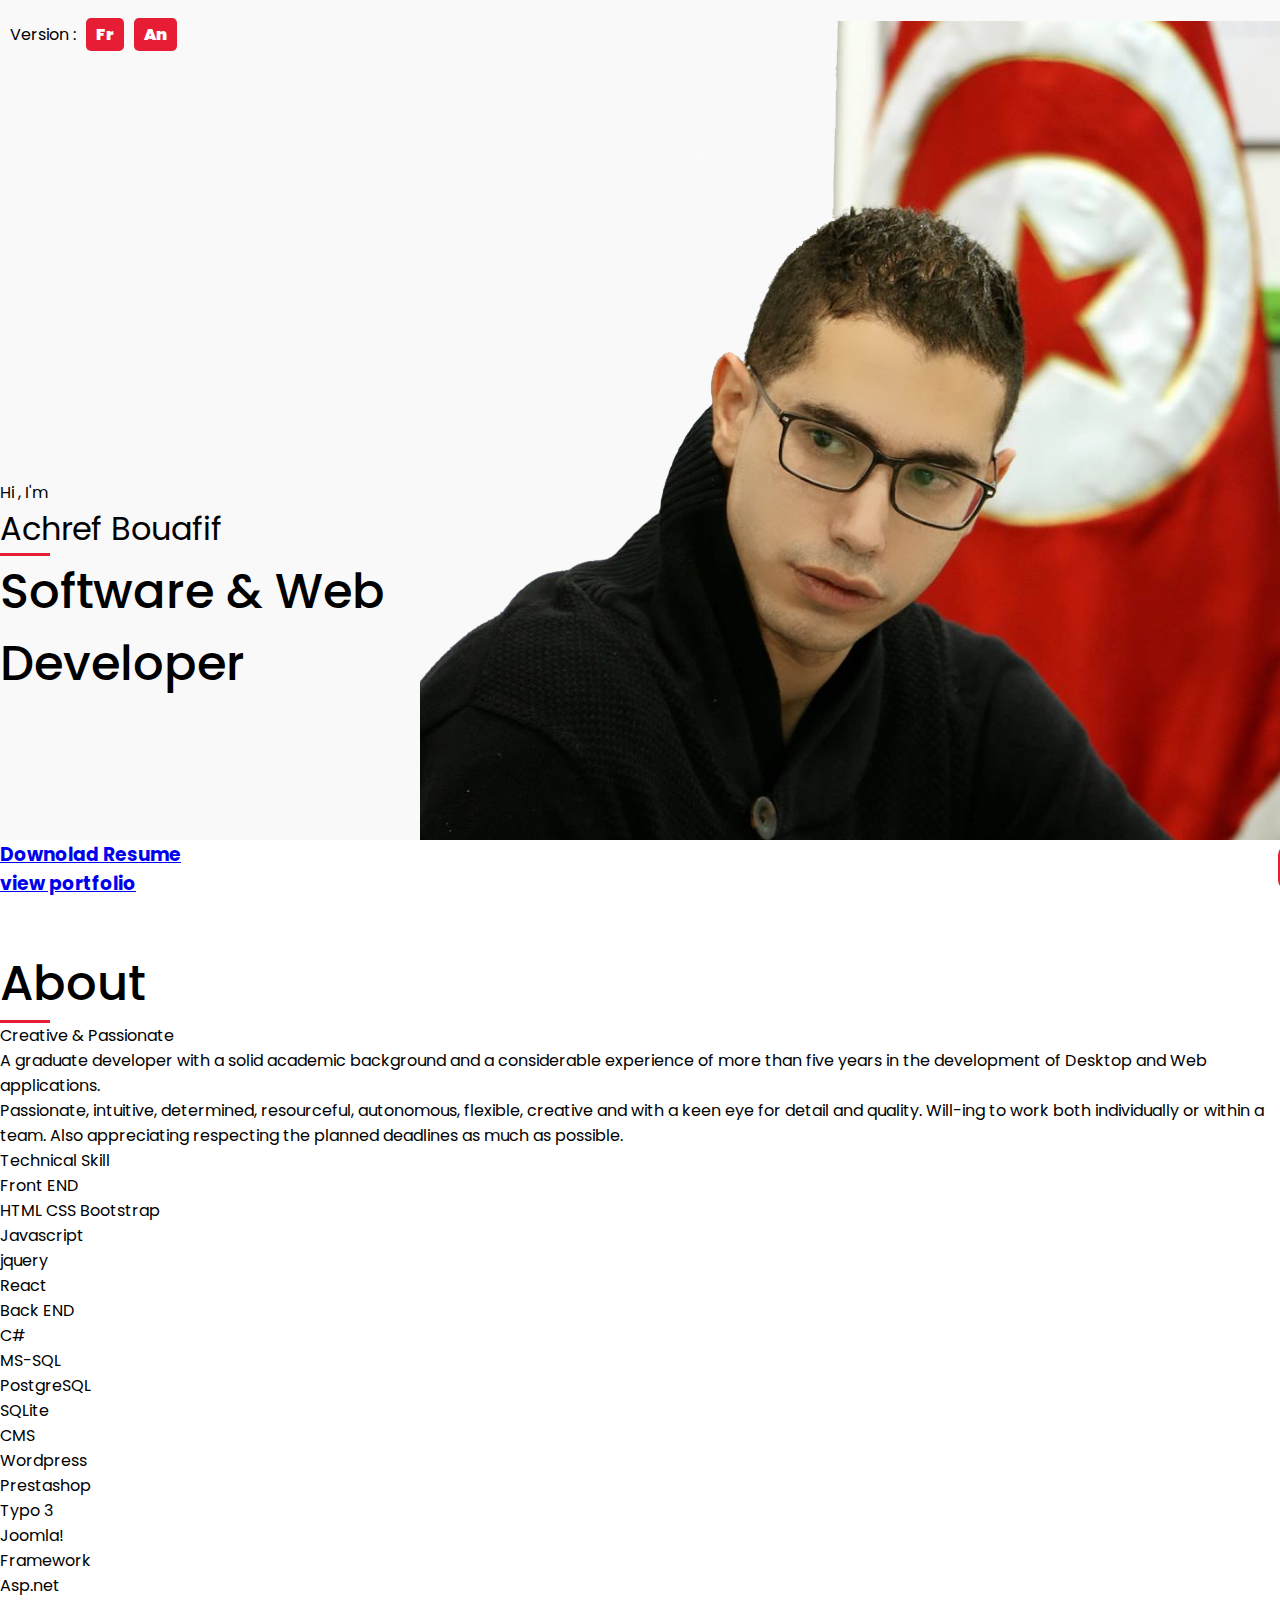
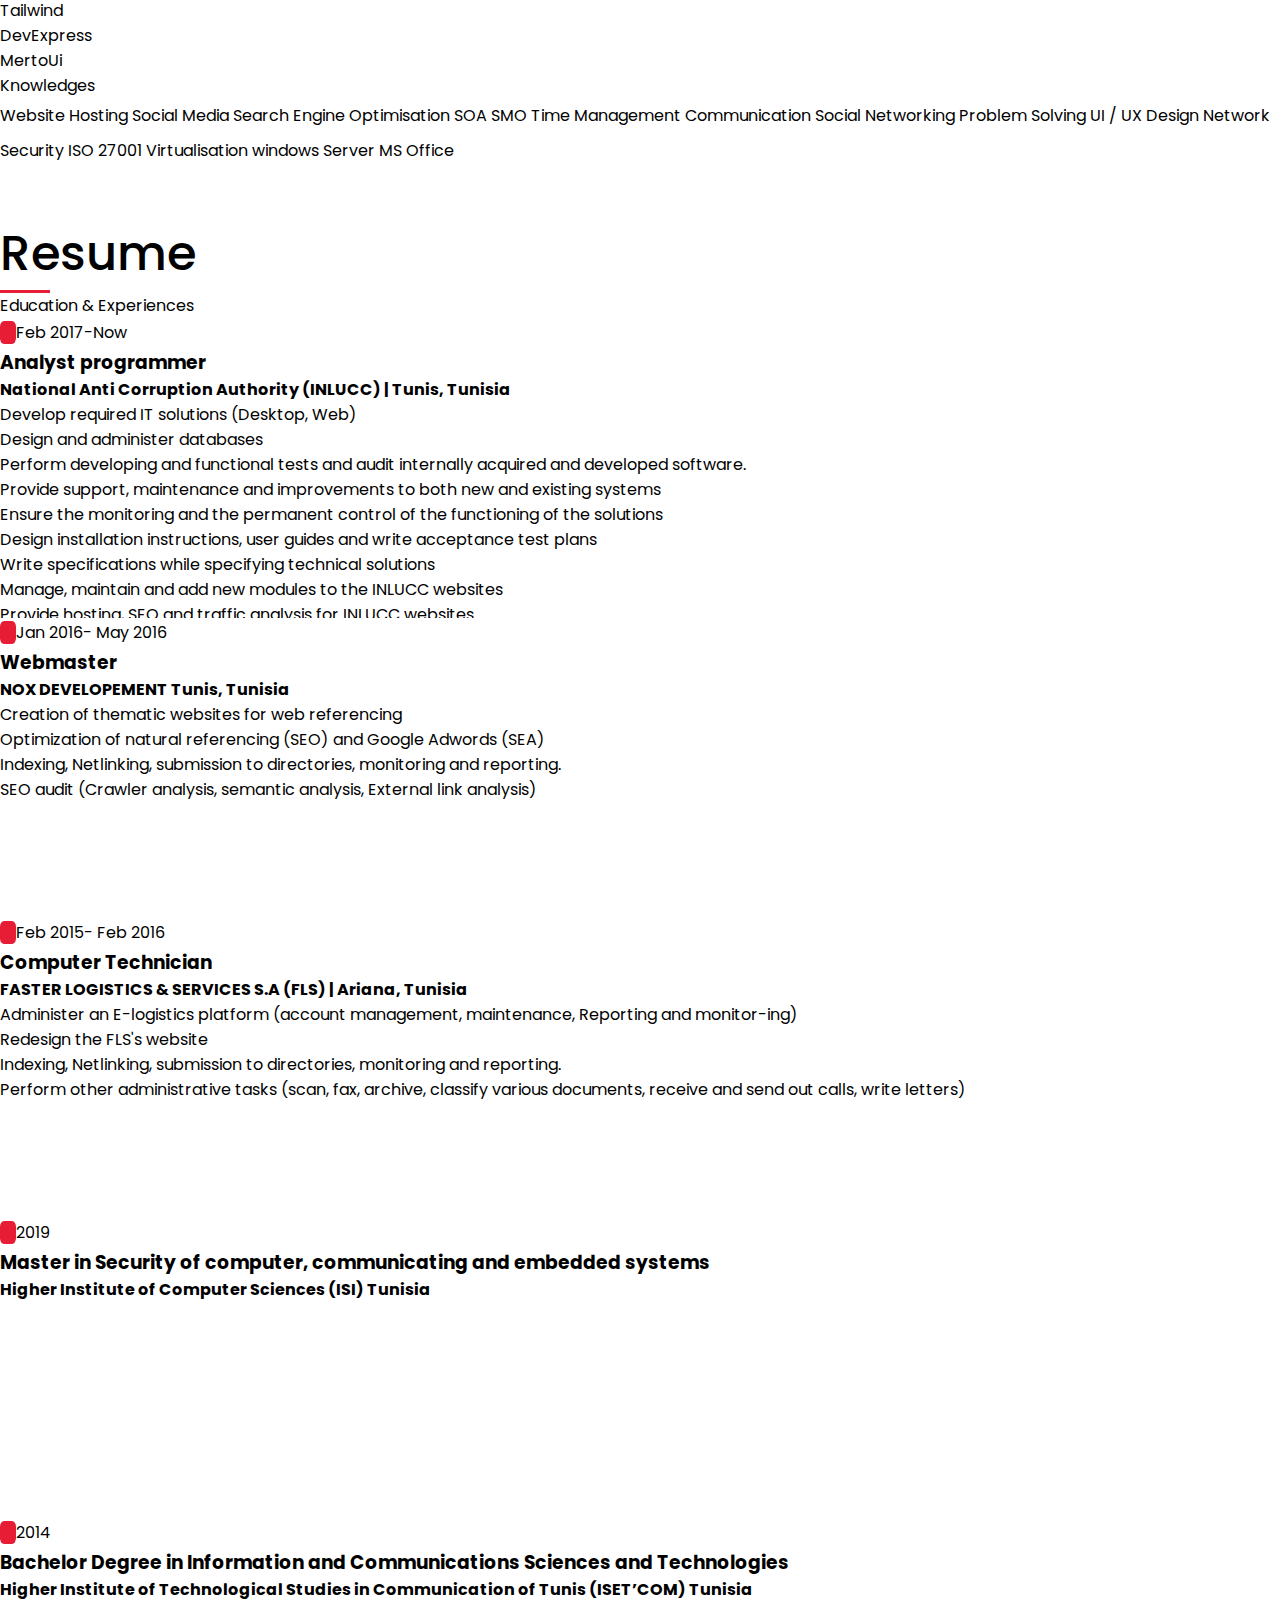
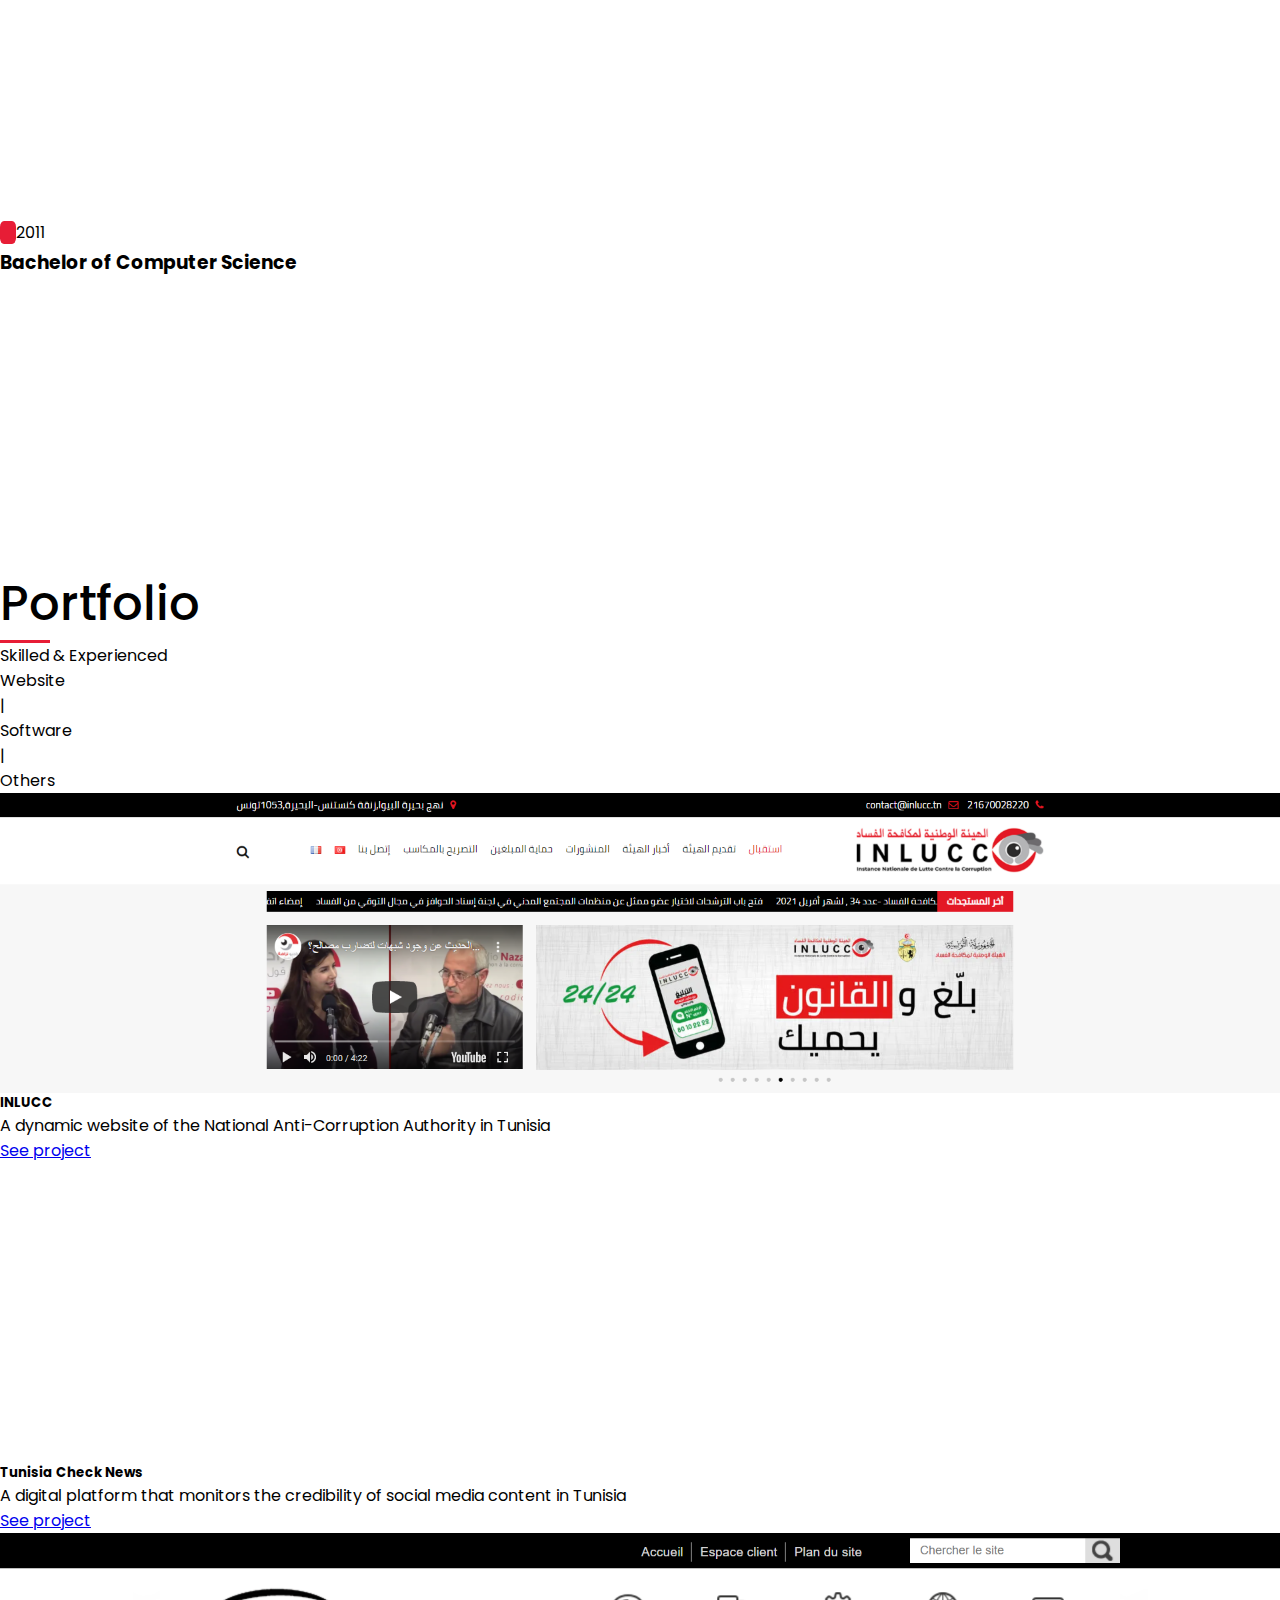
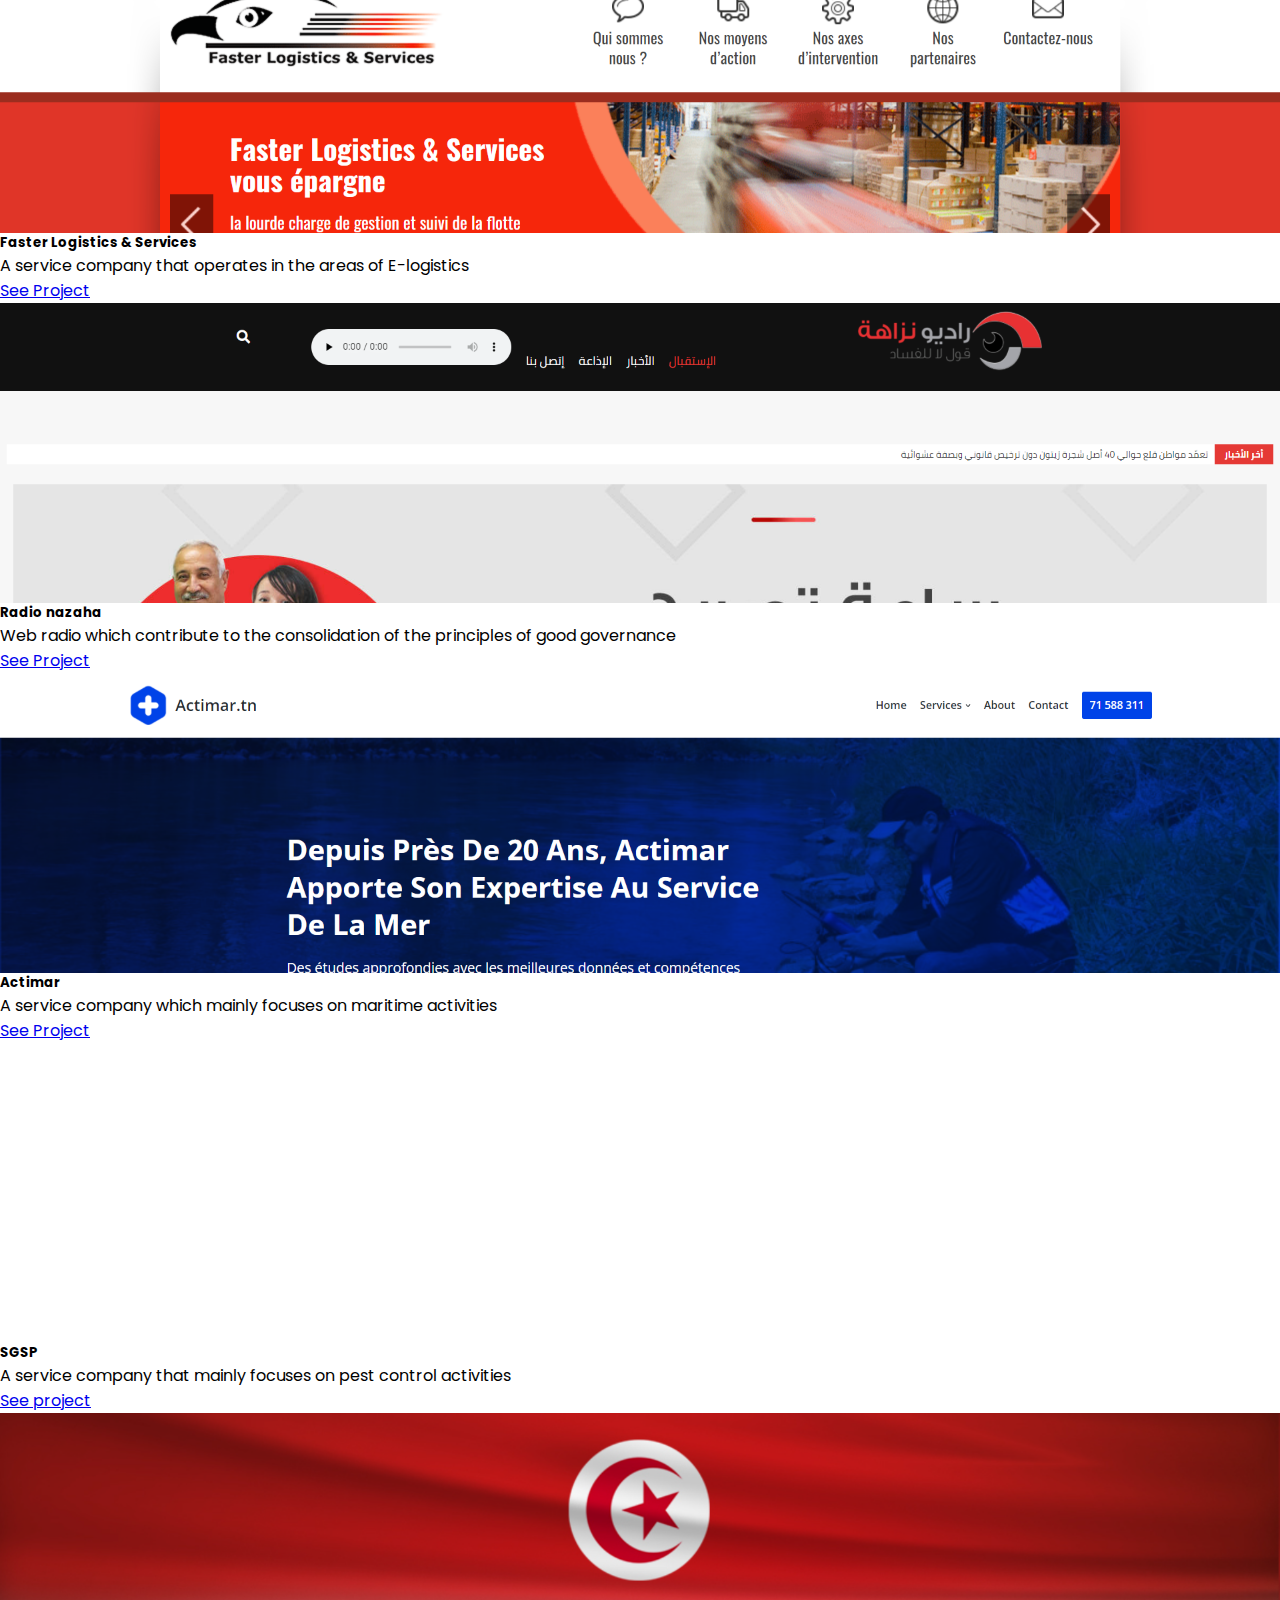
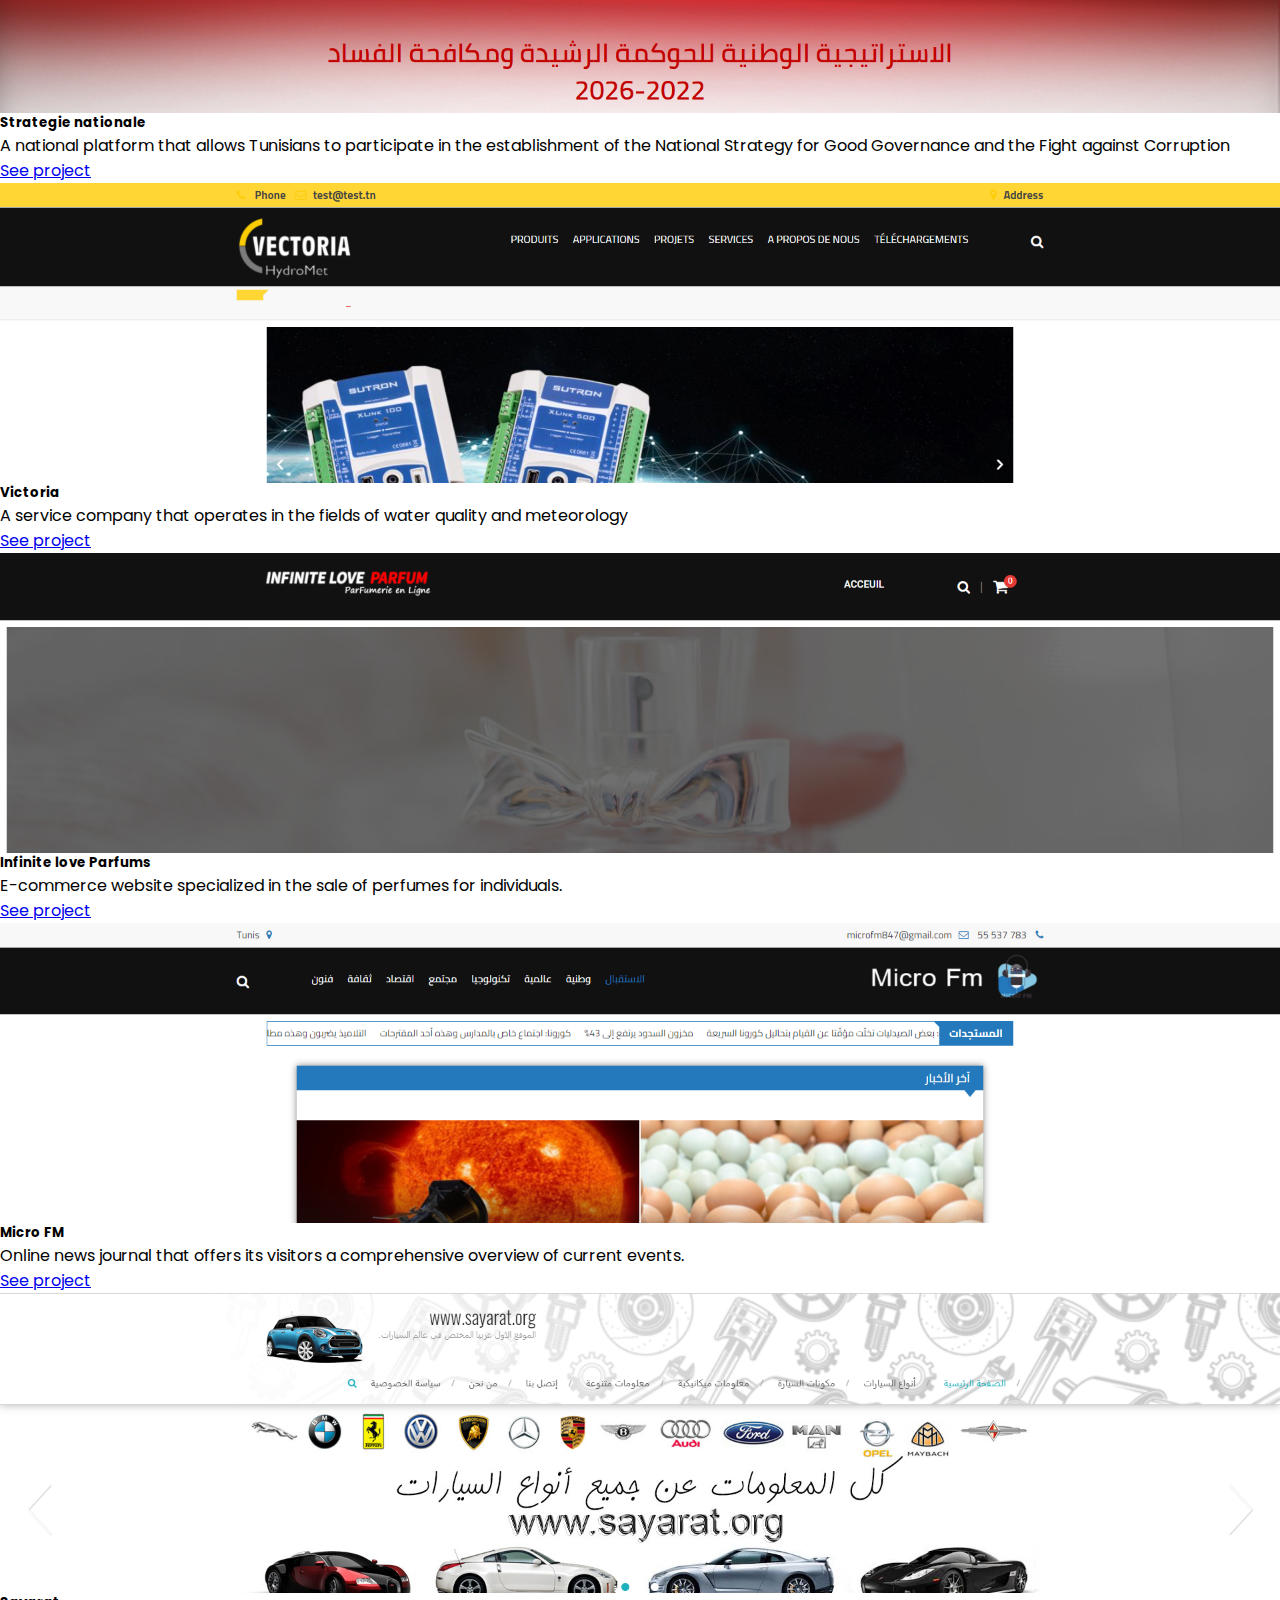
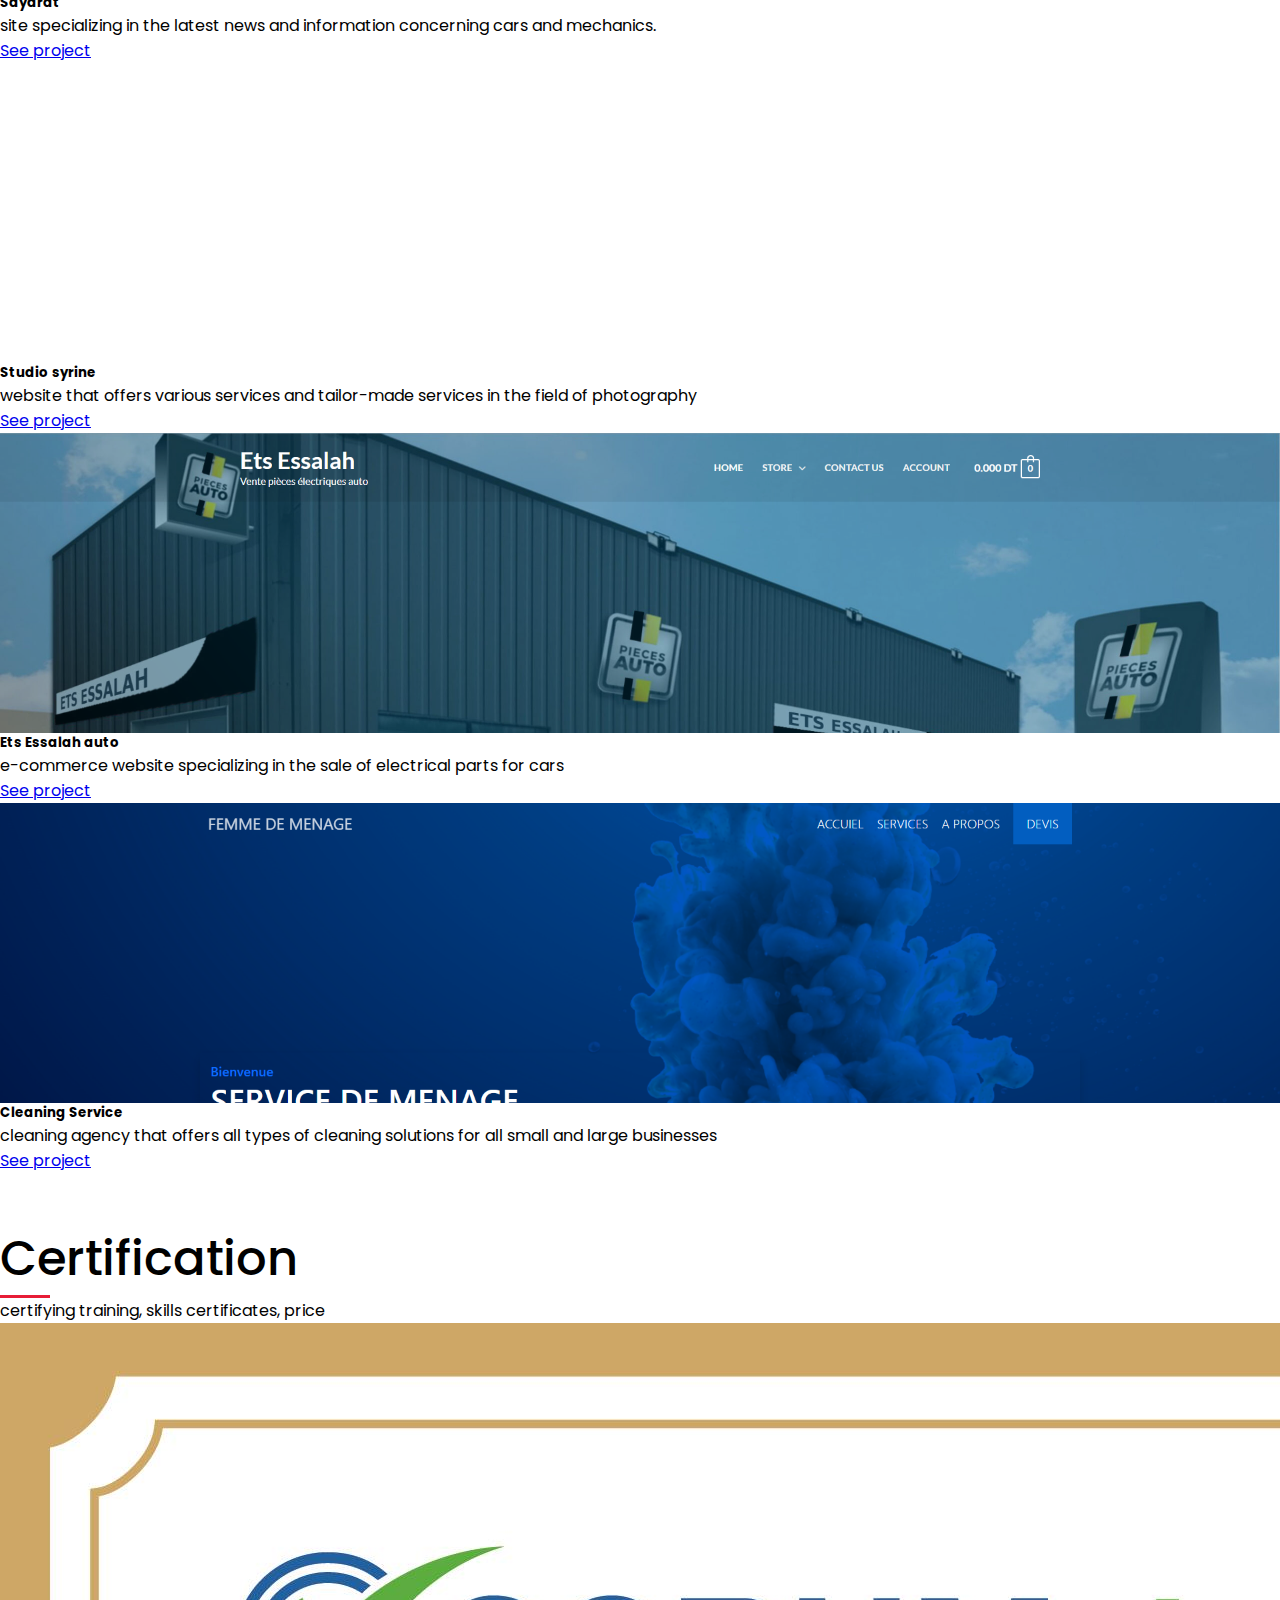
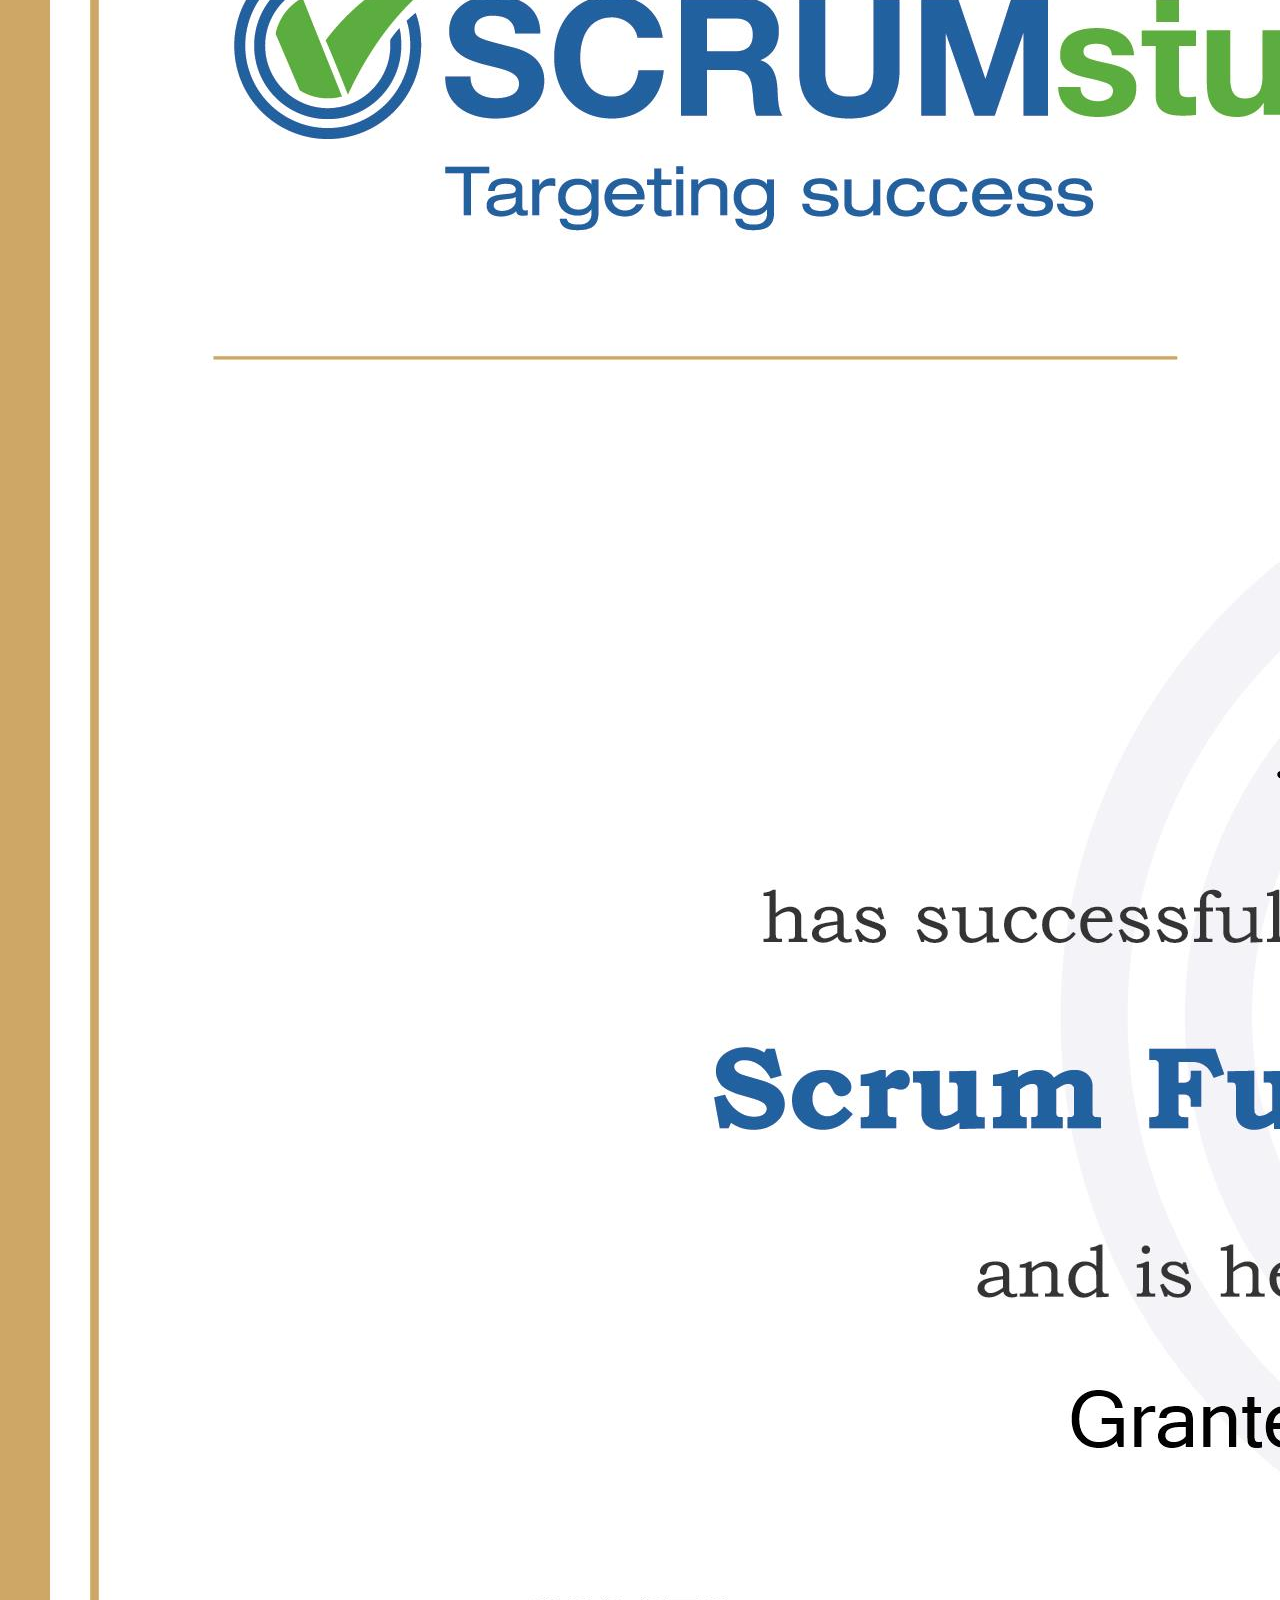
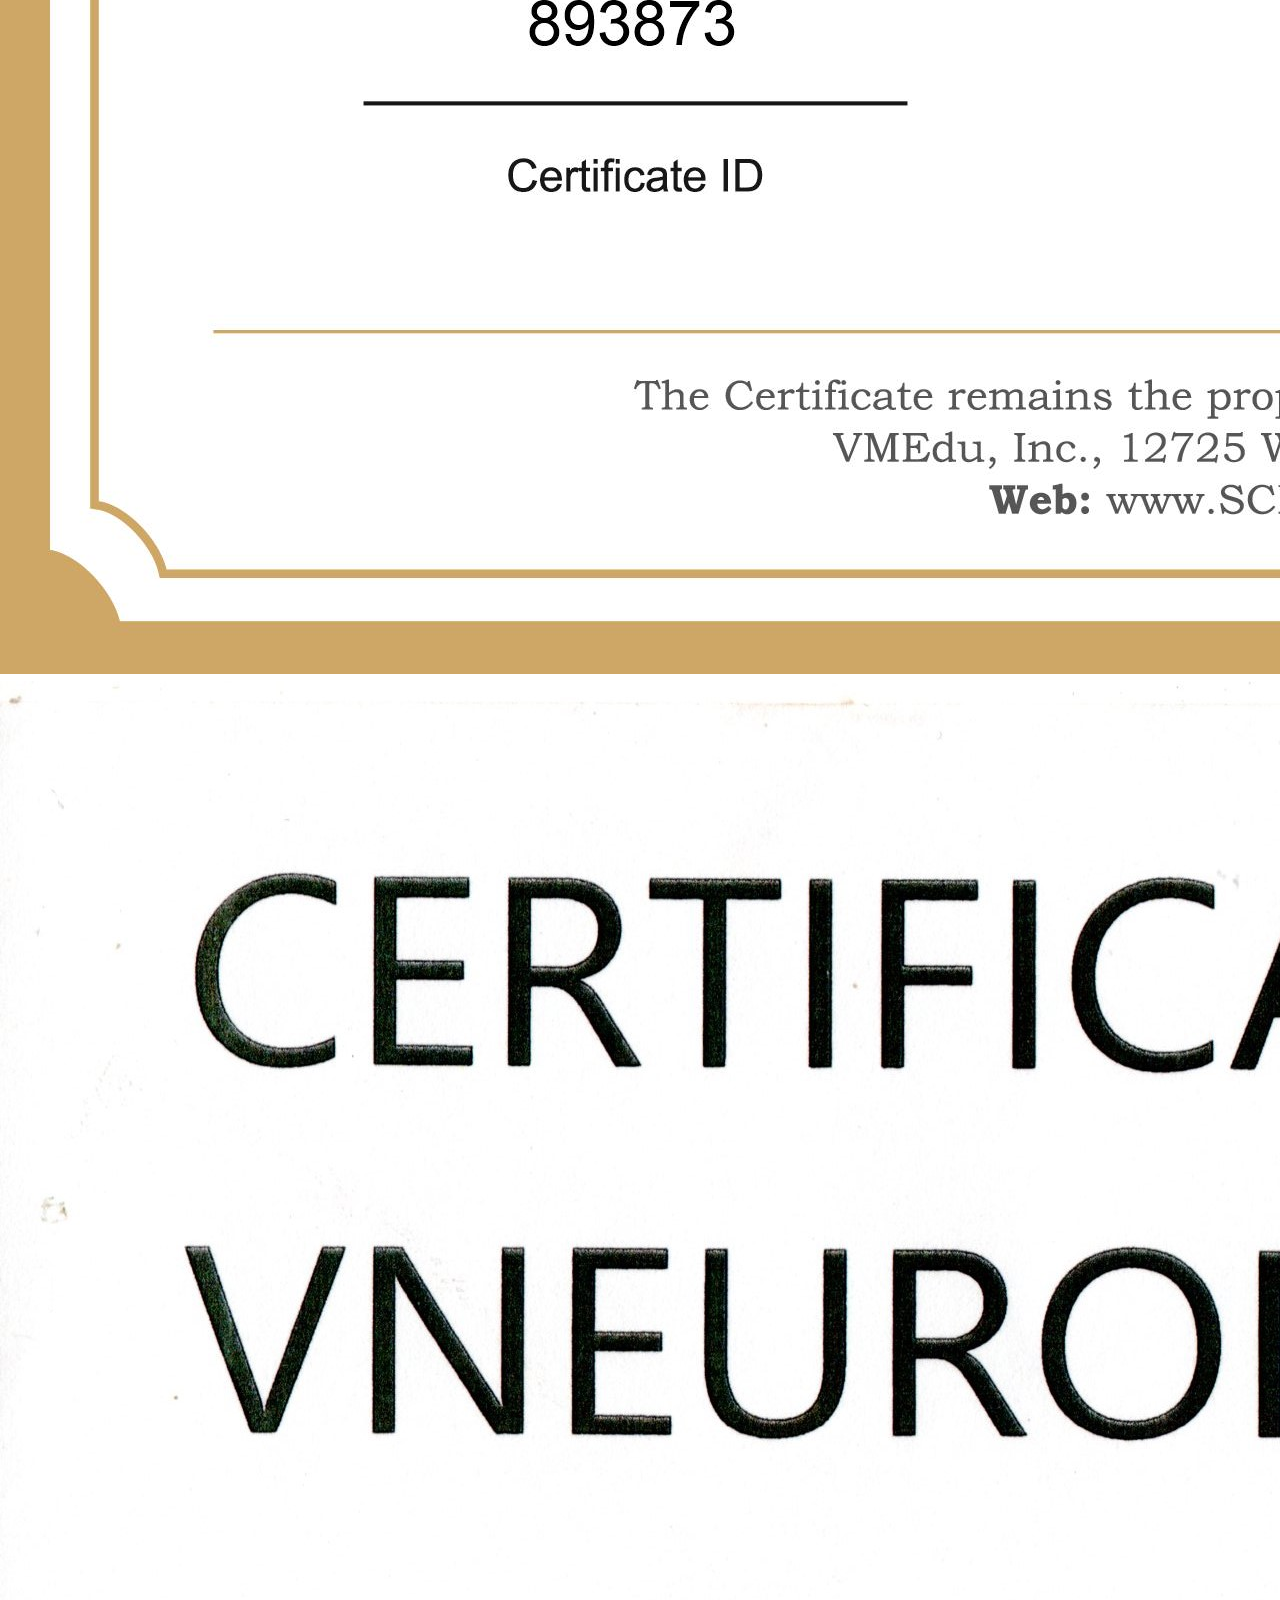
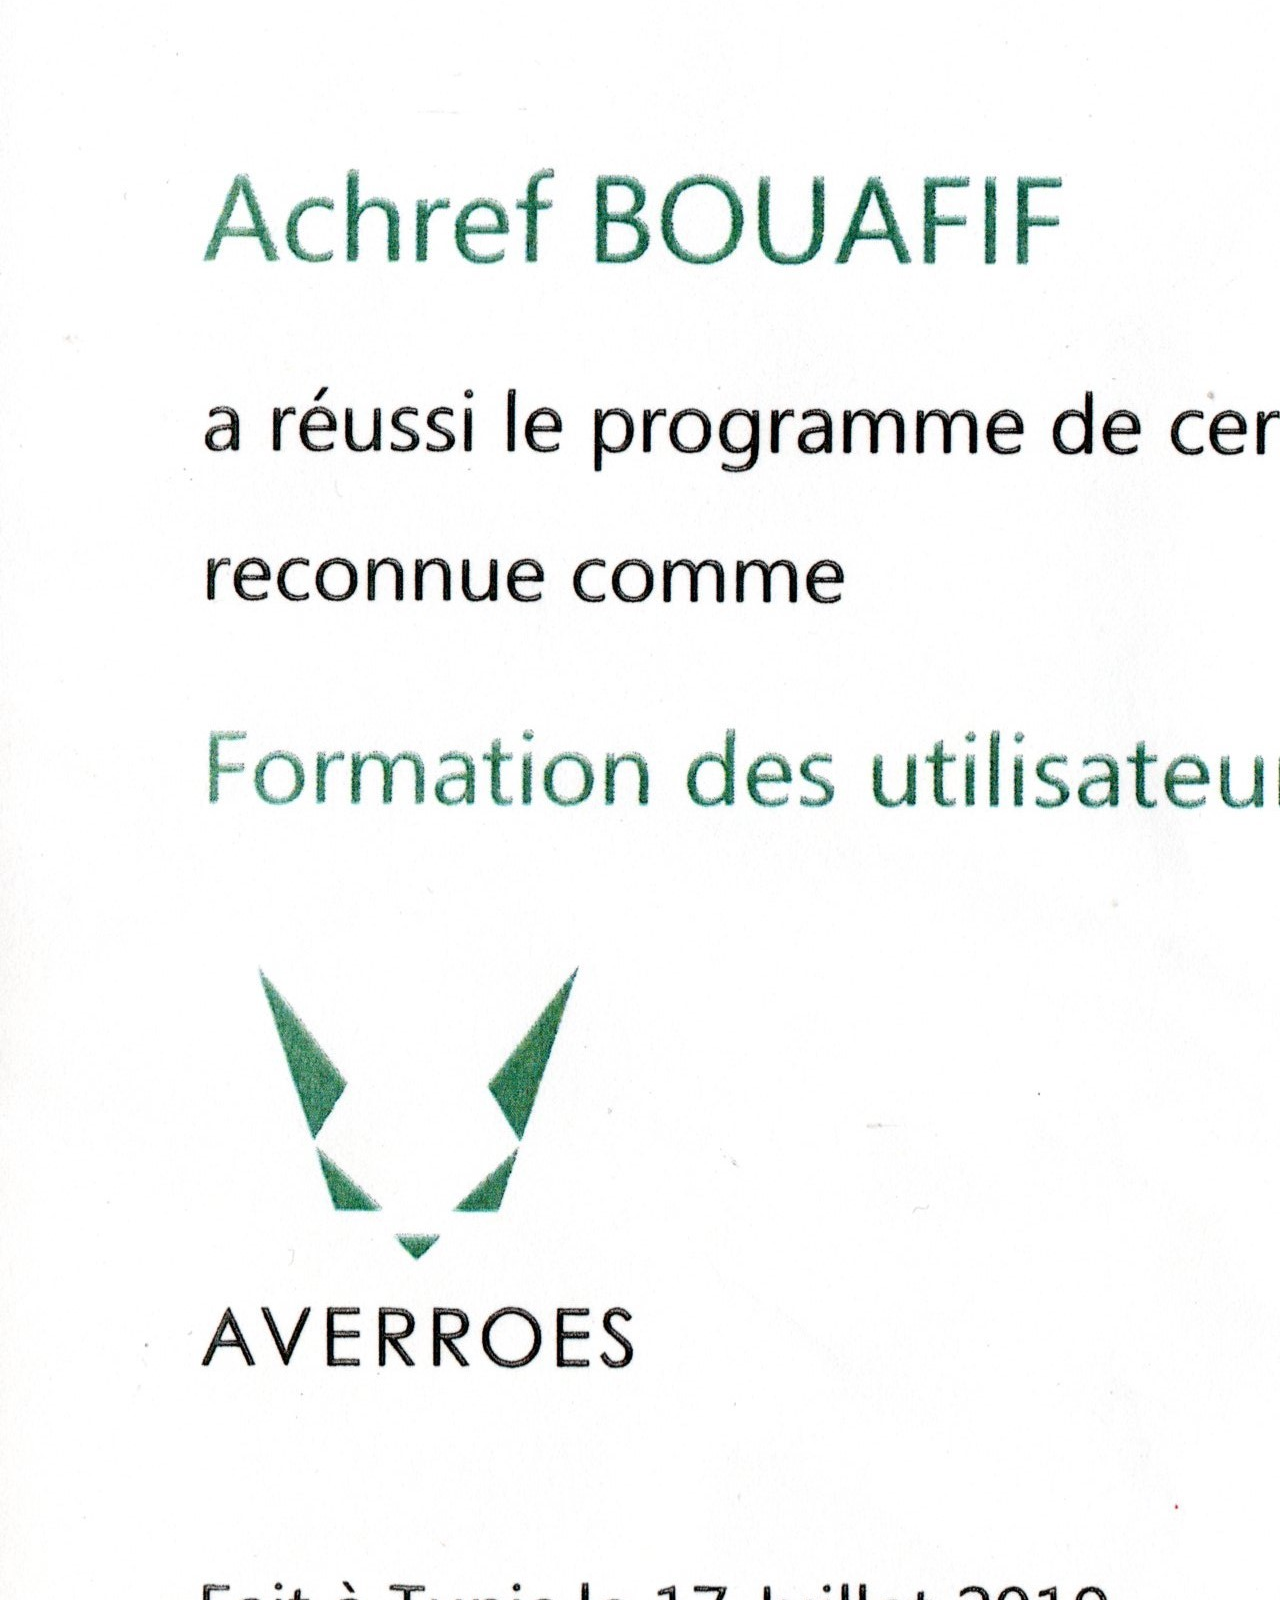
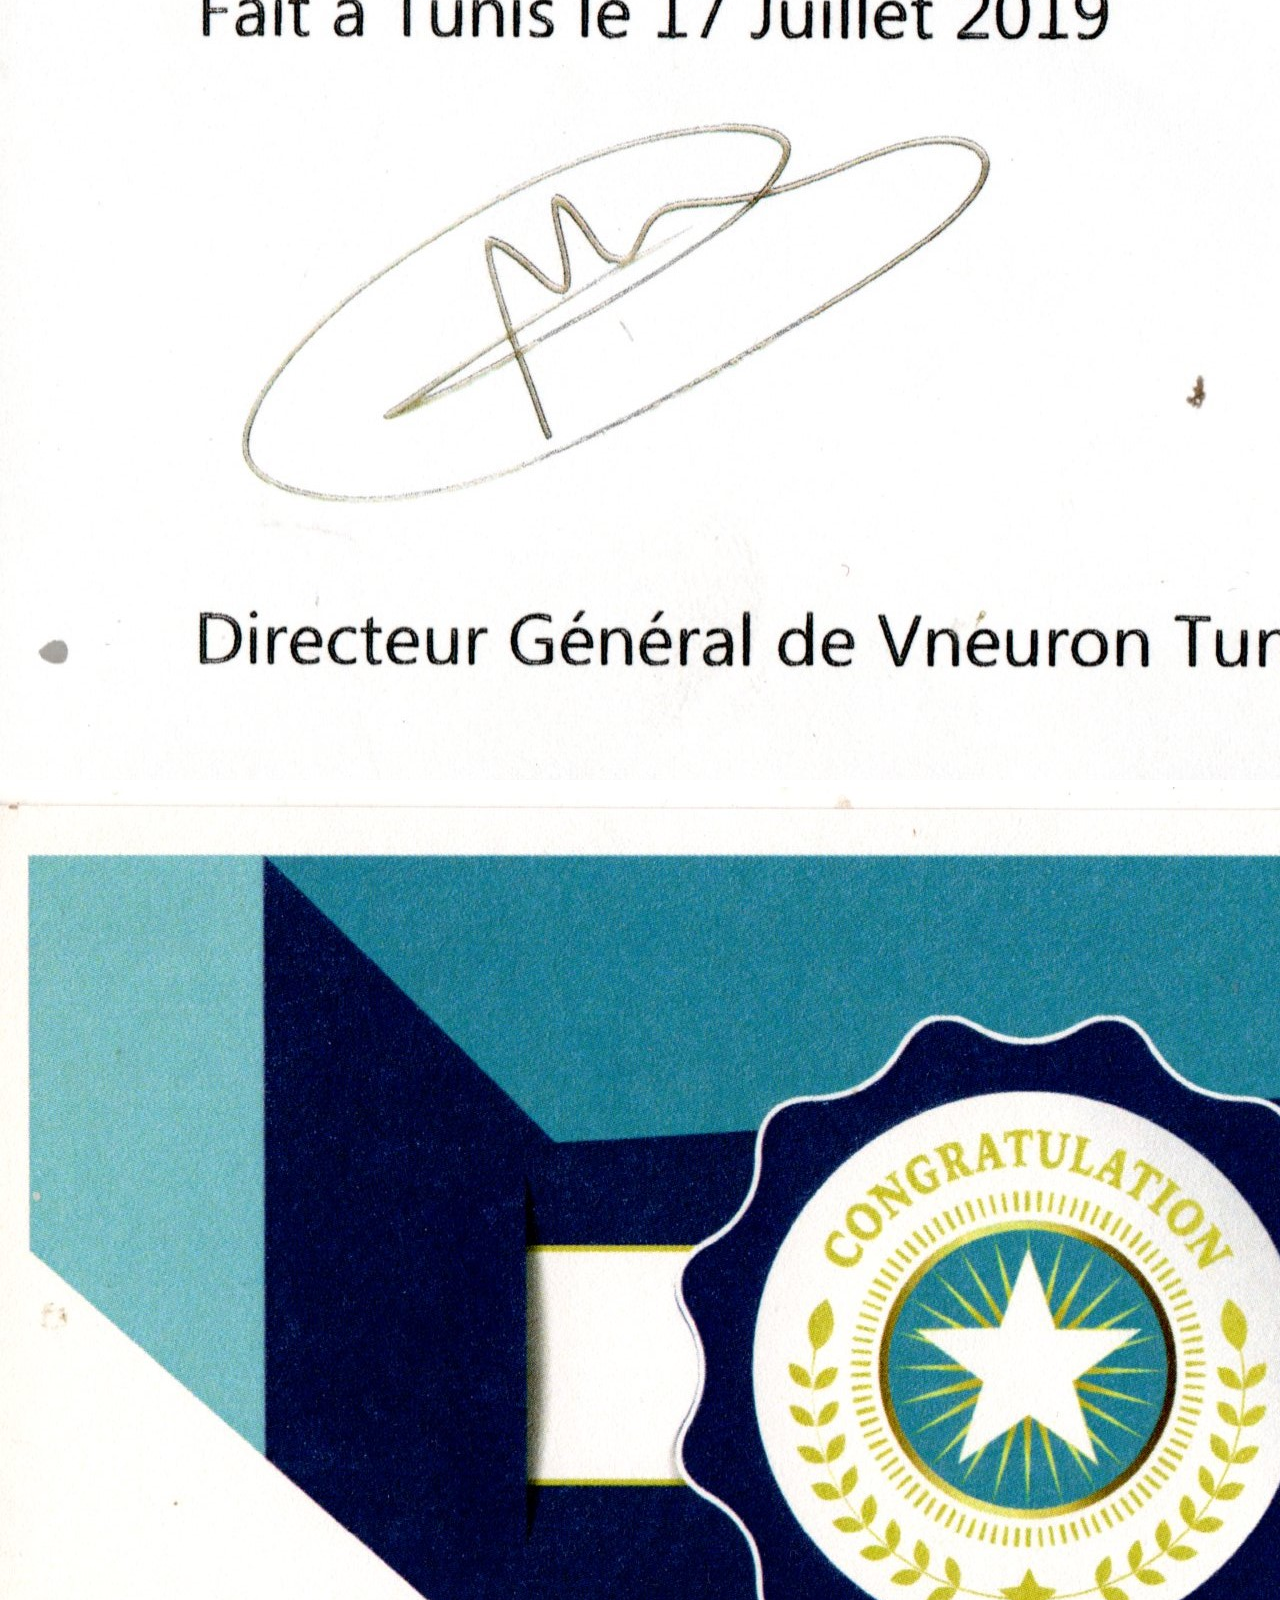
==== VersionAn.html @ 56fc12d4 "Add files via upload" ====
<!DOCTYPE html>
<html lang="en">
  <head>
    <meta charset="UTF-8" />
   
    <meta http-equiv="X-UA-Compatible" content="IE=edge" />
    <meta name="viewport" content="width=device-width, initial-scale=1.0" />
    <link rel="preconnect" href="https://fonts.googleapis.com" />
    <link rel="preconnect" href="https://fonts.gstatic.com" crossorigin />
    <link
      rel="shortcut icon"
      href="img/social/Entypo_e700(0).ico"
      type="image/x-icon"
    />
    <link
      href="https://fonts.googleapis.com/css2?family=Poppins:wght@300&display=swap"
      rel="stylesheet"
    />
    <link
      href="https://cdn.jsdelivr.net/npm/bootstrap@5.1.3/dist/css/bootstrap.min.css"
      rel="stylesheet"
      integrity="sha384-1BmE4kWBq78iYhFldvKuhfTAU6auU8tT94WrHftjDbrCEXSU1oBoqyl2QvZ6jIW3"
      crossorigin="anonymous"
    />
    <link rel="stylesheet" href="style/style.css" />

    <script
      src="https://cdn.jsdelivr.net/npm/bootstrap@5.1.3/dist/js/bootstrap.bundle.min.js"
      integrity="sha384-ka7Sk0Gln4gmtz2MlQnikT1wXgYsOg+OMhuP+IlRH9sENBO0LRn5q+8nbTov4+1p"
      crossorigin="anonymous"
    ></script>
    <script src="script/jquery.js"></script>

    <title>Achref Bouafif - Home -</title>
  </head>
  <body oncontextmenu="return false">
    <!-- <body> -->
    <div class="wrapper">
      <main>
        <div class="scroll-up">UP</div>
        <!--Section intro-->
        <section class="container">
          <div class="intro row h-75">
            <div class="nav-lang">
                <nav>
                    <ul>
                        <li class="text-decoration-underline"> Version :</li>
                        <li> <a href="index.html">Fr</a> </li>
                        <li> <a href="VersionAn.html"> An</a> </li>
                    </ul>
                </nav>
            </div>
            <div class="my-intro ps-lg-5">
              <span class="text-danger">Hi , I'm</span>
              <h1
                class="text-uppercase display-1 py-sm-0 py-lg-4 font-weight-bold"
              >
                Achref Bouafif
              </h1>
              <div class="red-line"></div>
              <h2 class="display-5 pt-sm-0 pt-lg-4">
                Software & Web Developer
              </h2>
            </div>
          </div>
          <div class="row text-uppercase text-white text-center">
            <div class="col-sm-12 col-md-6 col-lg-6 bg-danger p-4">
              <a
                class="text-decoration-none text-black"
                href="CV bouafif Achref.pdf"
              >
                <h3>Downolad Resume</h3>
              </a>
            </div>
            <div class="col-sm-12 col-md-6 col-lg-6 col bg-dark p-4">
              <a class="text-decoration-none text-white" href="#portfolio">
                <h3>view portfolio</h3>
              </a>
            </div>
          </div>
        </section>
        <!--End Section intro-->
        <!-- Section About ME-->
        <section class="About container">
          <div class="row">
            <h2>About</h2>
            <div class="red-line mb-3 ms-3"></div>
            <span class="h5 mb-5">Creative & Passionate</span>
            <p class="">
              A graduate developer with a solid academic background and a
              considerable experience of more than five years in the development
              of Desktop and Web applications.
            </p>
            <p class="pt-1">
              Passionate, intuitive, determined, resourceful, autonomous,
              flexible, creative and with a keen eye for detail and quality.
              Will-ing to work both individually or within a team. Also
              appreciating respecting the planned deadlines as much as possible.
            </p>
          </div>
          <div class="row mt-5">
            <span class="h5 mb-3">Technical Skill</span>
            <div class="col-lg-3 col-md-6 mb-2">
              <div class="card">
                <div class="card-header bg-danger text-white">Front END</div>
                <ul class="list-group list-group-flush">
                  <li class="list-group-item">HTML CSS Bootstrap</li>

                  <li class="list-group-item">Javascript</li>
                  <li class="list-group-item">jquery</li>
                  <li class="list-group-item">React</li>
                </ul>
              </div>
            </div>
            <div class="col-lg-3 col-md-6 mb-2">
              <div class="card">
                <div class="card-header bg-danger text-white">Back END</div>
                <ul class="list-group list-group-flush">
                  <li class="list-group-item">C#</li>
                  <li class="list-group-item">MS-SQL</li>
                  <li class="list-group-item">PostgreSQL</li>
                  <li class="list-group-item">SQLite</li>
                </ul>
              </div>
            </div>
            <div class="col-lg-3 col-md-6 mb-2">
              <div class="card">
                <div class="card-header bg-danger text-white">CMS</div>
                <ul class="list-group list-group-flush">
                  <li class="list-group-item">Wordpress</li>
                  <li class="list-group-item">Prestashop</li>
                  <li class="list-group-item">Typo 3</li>
                  <li class="list-group-item">Joomla!</li>
                </ul>
              </div>
            </div>
            <div class="col-lg-3 col-md-6 mb-2">
              <div class="card">
                <div class="card-header bg-danger text-white">Framework</div>
                <ul class="list-group list-group-flush">
                  <li class="list-group-item">Asp.net</li>
                  <li class="list-group-item">Tailwind</li>
                  <li class="list-group-item">DevExpress</li>
                  <li class="list-group-item">MertoUi</li>
                </ul>
              </div>
            </div>
          </div>
          <div class="row mt-5">
            <div class="col-lg-6 col-md-12">
              <div class="h5 mb-3">Knowledges</div>
              <div class="text-white test-line">
                <span class="bg-secondary px-2 py-1 me-2 rounded">
                  Website Hosting</span
                >
                <span class="bg-secondary px-2 py-1 me-2 rounded">
                  Social Media</span
                >
                <span class="bg-secondary px-2 py-1 me-2 rounded">
                  Search Engine Optimisation
                </span>
                <span class="bg-secondary px-2 py-1 me-2 rounded"> SOA</span>
                <span class="bg-secondary px-2 py-1 me-2 rounded"> SMO</span>
                <span class="bg-secondary px-2 py-1 me-2 rounded"
                  >Time Management</span
                >
                <span class="bg-secondary px-2 py-1 me-2 rounded"
                  >Communication</span
                >
                <span class="bg-secondary px-2 py-1 me-2 rounded"
                  >Social Networking</span
                >
                <span class="bg-secondary px-2 py-1 me-2 rounded"
                  >Problem Solving</span
                >
                <span class="bg-secondary px-2 py-1 me-2 rounded"
                  >UI / UX Design</span
                >
                <span class="bg-secondary px-2 py-1 me-2 rounded">Network</span>
                <span class="bg-secondary px-2 py-1 me-2 rounded"
                  >Security</span
                >
                <span class="bg-secondary px-2 py-1 me-2 rounded"
                  >ISO 27001</span
                >
                <span class="bg-secondary px-2 py-1 me-2 rounded"
                  >Virtualisation</span
                >
                <span class="bg-secondary px-2 py-1 me-2 rounded"
                  >windows Server</span
                >
                <span class="bg-secondary px-2 py-1 me-2 rounded"
                  >MS Office</span
                >
              </div>
            </div>
          </div>
        </section>
        <!-- End Section About ME-->
        <!--Section Resume CV-->
        <section class="Resume container bg-light">
          <div class="row">
            <h2>Resume</h2>
            <div class="red-line mb-3 ms-3"></div>
            <span class="h5 mb-5">Education & Experiences</span>
          </div>
          <div class="row">
            <!--Experience-->
            <div class="col-sm-12 col-md-4 mb-5">
              <div class="education border-start">
                <span class="circle me-2 ms-2"></span>
                <span class="year">Feb 2017-Now</span>
                <div class="ps-4">
                  <h3 class="h5">Analyst programmer</h3>
                  <h4 class="text-secondary h6">
                    National Anti Corruption Authority (INLUCC) | Tunis, Tunisia
                  </h4>
                  <ul>
                    <li>Develop required IT solutions (Desktop, Web)</li>
                    <li>Design and administer databases</li>
                    <li>
                      Perform developing and functional tests and audit
                      internally acquired and developed software.
                    </li>
                    <li>
                      Provide support, maintenance and improvements to both new
                      and existing systems
                    </li>
                    <li>
                      Ensure the monitoring and the permanent control of the
                      functioning of the solutions
                    </li>
                    <li>
                      Design installation instructions, user guides and write
                      acceptance test plans
                    </li>
                    <li>
                      Write specifications while specifying technical solutions
                    </li>
                    <li>
                      Manage, maintain and add new modules to the INLUCC
                      websites
                    </li>
                    <li>
                      Provide hosting, SEO and traffic analysis for INLUCC
                      websites
                    </li>
                  </ul>
                </div>
              </div>
            </div>

            <div class="col-sm-12 col-md-4 mb-5">
              <div class="education border-start">
                <span class="circle me-2 ms-2"></span>
                <span class="year">Jan 2016- May 2016</span>
                <div class="ps-4">
                  <h3 class="h5">Webmaster</h3>
                  <h4 class="text-secondary h6">
                    NOX DEVELOPEMENT Tunis, Tunisia
                  </h4>
                  <ul>
                    <li>Creation of thematic websites for web referencing</li>
                    <li>
                      Optimization of natural referencing (SEO) and Google
                      Adwords (SEA)
                    </li>
                    <li>
                      Indexing, Netlinking, submission to directories,
                      monitoring and reporting.
                    </li>
                    <li>
                      SEO audit (Crawler analysis, semantic analysis, External
                      link analysis)
                    </li>
                  </ul>
                </div>
              </div>
            </div>

            <div class="col-sm-12 col-md-4 mb-5">
              <div class="education border-start">
                <span class="circle me-2 ms-2"></span>
                <span class="year">Feb 2015- Feb 2016</span>
                <div class="ps-4">
                  <h3 class="h5">Computer Technician</h3>
                  <h4 class="text-secondary h6">
                    FASTER LOGISTICS & SERVICES S.A (FLS) | Ariana, Tunisia
                  </h4>
                  <ul>
                    <li>
                      Administer an E-logistics platform (account management,
                      maintenance, Reporting and monitor-ing)
                    </li>
                    <li>Redesign the FLS's website</li>
                    <li>
                      Indexing, Netlinking, submission to directories,
                      monitoring and reporting.
                    </li>
                    <li>
                      Perform other administrative tasks (scan, fax, archive,
                      classify various documents, receive and send out calls,
                      write letters)
                    </li>
                  </ul>
                </div>
              </div>
            </div>
          </div>
          <!--Experience-->
          <div class="row mt-5">
            <div class="col-sm-12 col-md-4 mb-5">
              <div class="education border-start">
                <span class="circle me-2 ms-2"></span>
                <span class="year">2019</span>
                <div class="ps-4">
                  <h3 class="h5">
                    Master in Security of computer, communicating and embedded
                    systems
                  </h3>
                  <h4 class="text-secondary h6">
                    Higher Institute of Computer Sciences (ISI) Tunisia
                  </h4>
                </div>
              </div>
            </div>
            <div class="col-sm-12 col-md-4 mb-5">
              <div class="education border-start">
                <span class="circle me-2 ms-2"></span>
                <span class="year">2014</span>
                <div class="ps-4">
                  <h3 class="h5">
                    Bachelor Degree in Information and Communications Sciences
                    and Technologies
                  </h3>
                  <h4 class="text-secondary h6">
                    Higher Institute of Technological Studies in Communication
                    of Tunis (ISET’COM) Tunisia
                  </h4>
                </div>
              </div>
            </div>
            <div class="col-sm-12 col-md-4 mb-5">
              <div class="education border-start">
                <span class="circle me-2 ms-2"></span>
                <span class="year">2011</span>
                <div class="ps-4">
                  <h3 class="h5">Bachelor of Computer Science</h3>
                  <h4 class="text-secondary h6"></h4>
                </div>
              </div>
            </div>
          </div>
        </section>
        <!-- End Section Resume CV-->
        <!--Section Portfolio-->
        <section class="Portfolio container">
          <a name="portfolio"></a>
          <div class="row">
            <h2>Portfolio</h2>
            <div class="red-line mb-3 ms-3"></div>
            <span class="h5 mb-5">Skilled & Experienced</span>
          </div>
          <div class="row">
            <div class="col d-flex justify-content-center text-danger">
              <nav class="portfolio-nav">
                <ul class="list-unstyled d-flex">
                  <li class="portfolio-linkWebsite">Website</li>
                  <span class="text-black px-3">|</span>
                  <li class="portfolio-linkDesktop">Software</li>
                  <span class="text-black px-3">|</span>
                  <li class="portfolio-linkOthers">Others</li>
                </ul>
              </nav>
            </div>
          </div>
          <div class="row portfolio-website">
            <div class="col-sm-12 col-md-6 col-lg-4 mb-3">
              <div class="card shadow card-portfolio">
                <div class="portfolio-img">
                  <img class="" src="img/portfolio/inlucc.png" alt="" />
                </div>
                <div class="card-body">
                  <h5 class="card-title">INLUCC</h5>
                  <p class="card-text">
                    A dynamic website of the National Anti-Corruption Authority
                    in Tunisia
                  </p>
                  <a href="#" class="btn btn-danger">See project</a>
                </div>
              </div>
            </div>
            <!--Fact checknews-->
            <div class="col-sm-12 col-md-6 col-lg-4 mb-3">
              <div class="card shadow card-portfolio">
                <div class="portfolio-img">
                  <img
                    class=""
                    src="img/portfolio/fact-check-news.png"
                    alt=""
                  />
                </div>
                <div class="card-body">
                  <h5 class="card-title">Tunisia Check News</h5>
                  <p class="card-text">
                    A digital platform that monitors the credibility of social
                    media content in Tunisia
                  </p>
                  <a href="#" class="btn btn-danger">See project</a>
                </div>
              </div>
            </div>
            <!--FLS-->
            <div class="col-sm-12 col-md-6 col-lg-4 mb-3">
              <div class="card shadow card-portfolio">
                <div class="portfolio-img">
                  <img class="" src="img/portfolio/fls.png" alt="" />
                </div>
                <div class="card-body">
                  <h5 class="card-title">Faster Logistics & Services</h5>
                  <p class="card-text">
                    A service company that operates in the areas of E-logistics
                  </p>
                  <a href="#" class="btn btn-danger">See Project</a>
                </div>
              </div>
            </div>
            <!--radio nazaha-->
            <div class="col-sm-12 col-md-6 col-lg-4 mb-3">
              <div class="card shadow card-portfolio">
                <div class="portfolio-img">
                  <img class="" src="img/portfolio/radio-nazaha.png" alt="" />
                </div>
                <div class="card-body">
                  <h5 class="card-title">Radio nazaha</h5>
                  <p class="card-text">
                    Web radio which contribute to the consolidation of the
                    principles of good governance
                  </p>
                  <a href="#" class="btn btn-danger">See Project</a>
                </div>
              </div>
            </div>
            <!--Actimar-->
            <div class="col-sm-12 col-md-6 col-lg-4 mb-3">
              <div class="card shadow card-portfolio">
                <div class="portfolio-img">
                  <img class="" src="img/portfolio/actimar.png" alt="" />
                </div>
                <div class="card-body">
                  <h5 class="card-title">Actimar</h5>
                  <p class="card-text">
                    A service company which mainly focuses on maritime
                    activities
                  </p>
                  <a href="#" class="btn btn-danger">See Project</a>
                </div>
              </div>
            </div>

            <!--SGSP-->
            <div class="col-sm-12 col-md-6 col-lg-4 mb-3">
              <div class="card shadow card-portfolio">
                <div class="portfolio-img">
                  <img class="" src="img/portfolio/sgsp.png" alt="" />
                </div>
                <div class="card-body">
                  <h5 class="card-title">SGSP</h5>
                  <p class="card-text">
                    A service company that mainly focuses on pest control
                    activities
                  </p>
                  <a href="#" class="btn btn-danger">See project</a>
                </div>
              </div>
            </div>

            <!--Stratégie nationale-->
            <div class="col-sm-12 col-md-6 col-lg-4 mb-3">
              <div class="card shadow card-portfolio">
                <div class="portfolio-img">
                  <img class="" src="img/portfolio/Strategie.png" alt="" />
                </div>
                <div class="card-body">
                  <h5 class="card-title">Strategie nationale</h5>
                  <p class="card-text">
                    A national platform that allows Tunisians to participate in
                    the establishment of the National Strategy for Good
                    Governance and the Fight against Corruption
                  </p>
                  <a href="#" class="btn btn-danger">See project</a>
                </div>
              </div>
            </div>
            <!--Victoria-->
            <div class="col-sm-12 col-md-6 col-lg-4 mb-3">
              <div class="card shadow card-portfolio">
                <div class="portfolio-img">
                  <img class="" src="img/portfolio/Victoria.png" alt="" />
                </div>
                <div class="card-body">
                  <h5 class="card-title">Victoria</h5>
                  <p class="card-text">
                    A service company that operates in the fields of water
                    quality and meteorology
                  </p>
                  <a href="#" class="btn btn-danger">See project</a>
                </div>
              </div>
            </div>
            <div class="col-sm-12 col-md-6 col-lg-4 mb-3">
              <div class="card shadow card-portfolio">
                <div class="portfolio-img">
                  <img class="" src="img/portfolio/infinite.png" alt="" />
                </div>
                <div class="card-body">
                  <h5 class="card-title">Infinite love Parfums</h5>
                  <p class="card-text">
                    E-commerce website specialized in the sale of perfumes for
                    individuals.
                  </p>
                  <a href="#" class="btn btn-danger">See project</a>
                </div>
              </div>
            </div>
            <!--Micro FM-->
            <div class="col-sm-12 col-md-6 col-lg-4 mb-3">
              <div class="card shadow card-portfolio">
                <div class="portfolio-img">
                  <img class="" src="img/portfolio/micro-fm.png" alt="" />
                </div>
                <div class="card-body">
                  <h5 class="card-title">Micro FM</h5>
                  <p class="card-text">
                    Online news journal that offers its visitors a comprehensive
                    overview of current events.
                  </p>
                  <a href="#" class="btn btn-danger">See project</a>
                </div>
              </div>
            </div>
            <!--End Micro FM-->
            <!--Sayarat.org-->
            <div class="col-sm-12 col-md-6 col-lg-4 mb-3">
              <div class="card shadow card-portfolio">
                <div class="portfolio-img">
                  <img class="" src="img/portfolio/sayarat.png" alt="" />
                </div>
                <div class="card-body">
                  <h5 class="card-title">Sayarat</h5>
                  <p class="card-text">
                    site specializing in the latest news and information
                    concerning cars and mechanics.
                  </p>
                  <a href="#" class="btn btn-danger">See project</a>
                </div>
              </div>
            </div>
            <!--End sayarat.org-->
            <!--studio syrine-->
            <div class="col-sm-12 col-md-6 col-lg-4 mb-3">
              <div class="card shadow card-portfolio">
                <div class="portfolio-img">
                  <img class="" src="img/portfolio/studio-syrine.png" alt="" />
                </div>
                <div class="card-body">
                  <h5 class="card-title">Studio syrine</h5>
                  <p class="card-text">
                    website that offers various services and tailor-made services in the field of photography
                  </p>
                  <a href="#" class="btn btn-danger">See project</a>
                </div>
              </div>
            </div>
            <!--End studio syrine-->
            <!--ets Essalah-->
            <div class="col-sm-12 col-md-6 col-lg-4 mb-3">
              <div class="card shadow card-portfolio">
                <div class="portfolio-img">
                  <img class="" src="img/portfolio/ets-essalah-auto.tn.png" alt="" />
                </div>
                <div class="card-body">
                  <h5 class="card-title">Ets Essalah auto</h5>
                  <p class="card-text">
                    e-commerce website specializing in the sale of electrical parts for cars
                  </p>
                  <a href="#" class="btn btn-danger">See project</a>
                </div>
              </div>
            </div>
            <!--end Ets Essalah-->
            <!-- Femme de menage-->
            <div class="col-sm-12 col-md-6 col-lg-4 mb-3">
              <div class="card shadow card-portfolio">
                <div class="portfolio-img">
                  <img class="" src="img/portfolio/cleaning services.png" alt="" />
                </div>
                <div class="card-body">
                  <h5 class="card-title">Cleaning Service</h5>
                  <p class="card-text">
                    cleaning agency that offers all types of cleaning solutions for all small and large businesses
                  </p>
                  <a href="#" class="btn btn-danger">See project</a>
                </div>
              </div>
            </div>
            <!--End Femme de menage-->
          </div>
          <!--Desktop -->
          <div class="row portfolio-desktop">
            <!--Gestion photothéque-->
            <div class="col-sm-12 col-md-6 col-lg-4 mb-3">
              <div class="card shadow card-portfolio">
                <div class="portfolio-img">
                  <img
                    class=""
                    src="img/portfolio/desktop/bibliothéque.PNG"
                    alt=""
                  />
                </div>
                <div class="card-body">
                  <h5 class="card-title">E-bibliothéque</h5>
                  <p class="card-text">
                    An application for the management of photo and video
                    libraries
                  </p>
                  <a href="#" class="btn btn-danger">See project</a>
                </div>
              </div>
            </div>
            <!--studio syrines-->
            <div class="col-sm-12 col-md-6 col-lg-4 mb-3">
              <div class="card shadow card-portfolio">
                <div class="portfolio-img">
                  <img
                    class=""
                    src="img/portfolio/desktop/studio syrine.PNG"
                    alt=""
                  />
                </div>
                <div class="card-body">
                  <h5 class="card-title">Photographe</h5>
                  <p class="card-text">
                    software that generates invoices and provides detailed
                    reports
                  </p>
                  <a href="#" class="btn btn-danger">See project</a>
                </div>
              </div>
            </div>

            <!--Gestion des Ovins-->
            <div class="col-sm-12 col-md-6 col-lg-4 mb-3">
              <div class="card shadow card-portfolio">
                <div class="portfolio-img">
                  <img class="" src="img/portfolio/desktop/ovins.PNG" alt="" />
                </div>
                <div class="card-body">
                  <h5 class="card-title">Gestion des Ovins</h5>
                  <p class="card-text">
                    A Herd management software: management of entries / exits,
                    sorting and inventory
                  </p>
                  <a href="#" class="btn btn-danger">See project</a>
                </div>
              </div>
            </div>
            <!--Inventaire-->
            <div class="col-sm-12 col-md-6 col-lg-4 mb-3">
              <div class="card shadow card-portfolio">
                <div class="portfolio-img">
                  <img
                    class=""
                    src="img/portfolio/desktop/inventaire.PNG"
                    alt=""
                  />
                </div>
                <div class="card-body">
                  <h5 class="card-title">Gestion d'inventaire</h5>
                  <p class="card-text">
                    A modular and complete software for stock management and
                    inventory of items and monitoring of their locations
                  </p>
                  <a href="#" class="btn btn-danger">See project</a>
                </div>
              </div>
            </div>
            <!--hydrass tb-->
            <div class="col-sm-12 col-md-6 col-lg-4 mb-3">
              <div class="card shadow card-portfolio">
                <div class="portfolio-img">
                  <img
                    class=""
                    src="img/portfolio/desktop/hydrass tb.PNG"
                    alt=""
                  />
                </div>
                <div class="card-body">
                  <h5 class="card-title">Hydrass Db</h5>
                  <p class="card-text">
                    real-time data measurement application
                  </p>
                  <a href="#" class="btn btn-danger">See project</a>
                </div>
              </div>
            </div>
          </div>
          <!--Others-->
          <div class="row portfolio-others">
            <div class="col-sm-12 col-md-6 col-lg-4 mb-3">
              <div class="card shadow card-portfolio">
                <div class="portfolio-img">
                  <img
                    class=""
                    src="img/portfolio/others/iso 27001.PNG"
                    alt=""
                  />
                </div>
                <div class="card-body">
                  <h5 class="card-title">
                    Obtention de la certification ISO 27001
                  </h5>
                  <p class="card-text">
                    participation in the establishment of aN ISMS for the
                    benefit of the National Authority for the Fight against
                    Corruption
                  </p>
                  <a href="#" class="btn btn-danger">See project</a>
                </div>
              </div>
            </div>
            <div class="col-sm-12 col-md-6 col-lg-4 mb-3">
              <div class="card shadow card-portfolio">
                <div class="portfolio-img">
                  <img
                    class=""
                    src="img/portfolio/others/e-people.png"
                    alt=""
                  />
                </div>
                <div class="card-body">
                  <h5 class="card-title">E-People</h5>
                  <p class="card-text">
                    Support for the establishment of the e-people platform
                    (www.e-people.gov.tn) for the benefit of the National
                    Authority for the Fight against Corruption and the
                    presidency of the Tunisian government
                  </p>
                  <a href="#" class="btn btn-danger">See project</a>
                </div>
              </div>
            </div>
            <div class="col-sm-12 col-md-6 col-lg-4 mb-3">
              <div class="card shadow card-portfolio">
                <div class="portfolio-img">
                  <img
                    class=""
                    src="img/portfolio/others/socialRoom.jpg"
                    alt=""
                  />
                </div>
                <div class="card-body">
                  <h5 class="card-title">Social Room</h5>
                  <p class="card-text">
                    Implementation of a digital monitoring tool and a place
                    dedicated to the management of social networks and all
                    digital communication media
                  </p>
                  <a href="#" class="btn btn-danger">See project</a>
                </div>
              </div>
            </div>
          </div>
        </section>
        <!--End Section Portfolio-->
        <!--Section Hobies-->
         <section class="Hobbies container">
          <div class="row">
            <h2>Certification</h2>
            <div class="red-line mb-3 ms-3"></div>
            <span class="h5 mb-5">certifying training, skills certificates, price</span>
          </div>
          <div class="row text-center ">
            <div class="col-sm-6 col-md-3  ">
              <img class=" w-100 h-100" src="img/certif/scrum.jpg" alt="" />
            </div>
            <div class="col-sm-6 col-md-3  ">
              <img class="img-fluid" src="img/certif/ged.jpg" alt="" />
            </div>
        
            <div class="col-sm-6 col-md-3 ">
              <img class="img-fluid" src="img/certif/eset.jpg" alt="" />
            </div>
            <div class="col-sm-6 col-md-3  ">
              <img class="img-fluid" src="img/certif/d-link.jpg" alt="" />
            </div>
            
          </div>
      
      
          <div class="row text-center ">
          
            <div class="col-sm-6 col-md-3  ">
              <img class="img-fluid" src="img/certif/SoloLearn-Csharp.jpg" alt="" />
            </div>
           
            <div class="col-sm-6 col-md-3  ">
              <img class="img-fluid" src="img/certif/SoloLearn-SQL.jpg" alt="" />
            </div>
            <div class="col-sm-6 col-md-3  ">
              <img class="img-fluid" src="img/certif/Gestion d'inventaire-1.jpg" alt="" />
            </div>
            <div class="col-sm-6 col-md-3  ">
              <img class="img-fluid" src="img/certif/sites web efficaces-1.jpg" alt="" />
            </div>
          </div>
          <div class="row text-center ">
            <div class="col-sm-6 col-md-3  ">
              <img class=" w-100 h-100" src="img/certif/SEMrush-Academy-Certificate-9635192bd81a36827c50ee9f9a8639d3802c23fc205fa42ee421f6361b9a2bfe.png" alt="" />
            </div>
            <div class="col-sm-6 col-md-3 ">
              <img class="img-fluid" src="img/certif/SEMrush-Academy-Certificate-9f17cd0c6d31aee2288d11b19dab044b30b17cf3c599c947a044afb3e4cf93e1.png" alt="" />
            </div>
            <div class="col-sm-6 col-md-3   ">
              <img class="img-fluid" src="img/certif/SEMrush-Academy-Certificate-a02ab09c1a54512d1f5778a8adcc744f86a8f041e46c81770e00995a76228294.png" alt="" />
            </div>
            <div class="col-sm-6 col-md-3   ">
              <img class="img-fluid" src="img/certif/SEMrush-Academy-Certificate-b6f89821f26ead083255cdb8655c15c734965ffe66df12d8c627c9cfc09925b2.png" alt="" />
            </div>
           
          </div>
        
        </section> 
        <!--End Section Hobies-->
        <!--Section Contact-->
        <section class="Contact container">
          <div class="row">
            <h2>Contact</h2>
            <div class="red-line mb-3 ms-3"></div>
            <span class="h5 mb-5">Available immediately</span>
          </div>
          <div class="row">
            <div class="col-sm-12 col-md-4">
              <form class="d-grid" action="post">
                <input
                  class="form-control mb-3 p-3 bg-light"
                  type="text"
                  name=""
                  id=""
                  placeholder="Name*"
                  required
                />
                <input
                  class="form-control mb-3 p-3 bg-light"
                  type="email"
                  name=""
                  id=""
                  placeholder="Email*"
                  required
                />
                <input
                  class="form-control mb-3 p-3 bg-light"
                  type="tel"
                  name=""
                  id=""
                  placeholder="Phone"
                />
                <textarea
                  class="form-control mb-3 p-3 bg-light"
                  name=""
                  id=""
                  cols="30"
                  rows="10"
                  placeholder="Message*"
                ></textarea>
                <input
                  class="w-50 btn btn-danger mb-3"
                  type="submit"
                  value="Send Message"
                />
              </form>
            </div>
            <div class="col-sm-12 col-md-8 contact">
              <div class="p-5 contact-info">
                <span class="display-5 text-white">Let's Talk</span>
                <p class="display-6 text-white opacity-75">
                  Got a project? don’t hesitate to contact.
                </p>
                <ul class="text-white mt-5">
                  <li class="h4">Bouafif.achref@gmail.com</li>
                  <li class="h4">+216 98 16 98 14</li>
                  <li class="h4">Tunis | Tunisia</li>
                </ul>
                <ul class="d-flex list-unstyled">
                  <li> <a href="https://www.facebook.com/bouafif.achrf"> <img src="img/social/facebook.png" alt="" /></a></li>
                  <li> <a href="https://www.linkedin.com/in/achref-bouafif/"><img src="img/social/linkedin.png" alt="" /></a></li>
                  <li><img src="img/social/twitter.png" alt="" /></li>
                </ul>
              </div>
            </div>
          </div>
        </section>
        <!--End Section Contact-->
      </main>
    </div>
  </body>
  <script>
    $(document).ready(function () {
      $(".portfolio-desktop").hide();
      $(".portfolio-others").hide();
    });
    $(".portfolio-linkWebsite").click(function () {
      $(".portfolio-website").show("slow");
      $(".portfolio-desktop").hide("slow");
      $(".portfolio-others").hide("slow");
    });
    $(".portfolio-linkDesktop").click(function () {
      $(".portfolio-desktop").show("slow");
      $(".portfolio-others").hide("slow");
      $(".portfolio-website").hide("slow");
    });
    $(".portfolio-linkOthers").click(function () {
      $(".portfolio-desktop").hide("slow");
      $(".portfolio-others").show("slow");
      $(".portfolio-website").hide("slow");
    });
  </script>
  <script>
    let span = document.querySelector(".scroll-up");
    window.onscroll = function () {
      console.log(this.scrollY);
      if (this.scrollY >= 1000) {
        console.log("ok");
        span.classList.add("scroll-up-show");
      } else {
        span.classList.remove("scroll-up-show");
      }
    };
    span.onclick = function () {
      window.scrollTo({
        top: 0,
        behavior: "smooth",
      });
    };
  </script>
</html>
---- style/style.css ----
:root {
  --couleur-p: #e71d36;
  --couleur-s: #ffffff;
  font-size: 16px;
}
* {
  font-family: 'Poppins', sans-serif;
  padding: 0;
  margin: 0;
}
.red-line {
  height: 3px;
  width: 50px;
  background: var(--couleur-p);
}
h1 {
  font-weight: 400 !important;
}
h2 {
  font-weight: 500;
  font-size: 3rem;
}
.nav-lang{
  position: absolute;
  top: 0;
  
}
.nav-lang ul{
  display: flex;
  text-decoration: none;
  list-style-type: none;
}
.nav-lang ul li{
margin-left: 10px;
line-height: 30px;
padding: 20px 0px;
}
.nav-lang ul li a{
  text-decoration: none;
  background: #e71d36;
  color: #ffffff;
  padding: 5px 10px;
  border-radius: 5px;
  font-weight: 900;
}
.nav-lang ul li a:hover{
  text-decoration: none;
  color: #e71d36;
  background: #ffffff;

}
.scroll-up{
  background: var(--couleur-p);
  display: inline;
  position: fixed;
  bottom: 10px;
  right:-40px;
  padding: 10px;
  color: white;
  border-radius: 10px;
  font-weight: bold;
  transition: ease-in 1s;
  cursor: pointer;
}
.scroll-up-show{
  right: 10px;
}
.intro {
  display: flex;
  justify-content: flex-start;
  align-items: flex-end;
  padding-bottom: 140px;
  background: url(../img/achref-bg.png), rgba(111, 108, 105, 0.042);
  background-position-y: bottom;
  background-position-x: right;
  background-repeat: no-repeat;
  height: 700px !important;

  
  
}
.my-intro {
  max-width: 500px;
}
/* section {
  height: 100vh;
} */

section{
  margin: 50px 0;
}
section:nth-child(2){
  margin: auto auto;
  
}

.circle {
  background: var(--couleur-p);

  padding: 0px 8px;
  border-radius: 25%;
  line-height: 30px;
}
.education {
  height: 300px;
  overflow: scroll;
}
.education::-webkit-scrollbar {
  width: 2px;
}
.education::-webkit-scrollbar-thumb {
  background: red;
  border-radius: 10px;
}

.contact {
  display: flex;
  justify-content: center;
  align-content: center;
  align-items: center;
  background: #d3d3d3cf url(../img/contact.jpg);
 
  background-blend-mode: screen;
  height: 495px;
  background-size: cover;
  border: 1px solid rgba(0, 0, 0, 0.09);
}
input:focus,
textarea:focus {
  box-shadow: 0px 0px 10px 1px var(--couleur-p) !important;
}

::-webkit-scrollbar {
  width: 5px;
}
::-webkit-scrollbar-thumb {
  background: var(--couleur-p);
}
.test-line {
  line-height: 35px;
}

.portfolio-nav ul li:hover {
  background: var(--couleur-p);
  color: white;
  padding: 0px 20px;
  border-radius: 10px;
  cursor: pointer;
}
.portfolio-img {
  height: 300px;
  overflow: scroll;
}
.portfolio-img img {
  width: 100%;
}

/* .Portfolio {
  height: 200vh;
} */
.contact-info{
  background: #0e0909bf;
 
}
.card-portfolio:hover {
    /* background: black; */
    padding: 18px;
    background-blend-mode: hard-light;
    /* color: white; */
    transition: ease 0.5s;
    border: 1px solid red;
}

@media screen and (max-width: 991px) {

section {
  height: 100%;
  
}
.Portfolio{
  height: 100%;
}
section:nth-child(2){
  padding: 0px;
  
}
section:last-child{
  margin: auto auto;
  padding: 0px;
  
}
section{
  padding: 20px 0px;
}
.education {
  height: 100%;
  
}
.intro {
  display: grid;

  justify-content: center;
  align-items: flex-end;
  padding-bottom: 10px;
 
 background-size: cover;
background-position-x: center;
background-repeat: no-repeat;

}
.my-intro{
  margin-top: 400px;
  
  /* padding: 20px; */
  border: 1px solid black;
 
  background:rgba(255, 255, 255, 0.438);

}
}
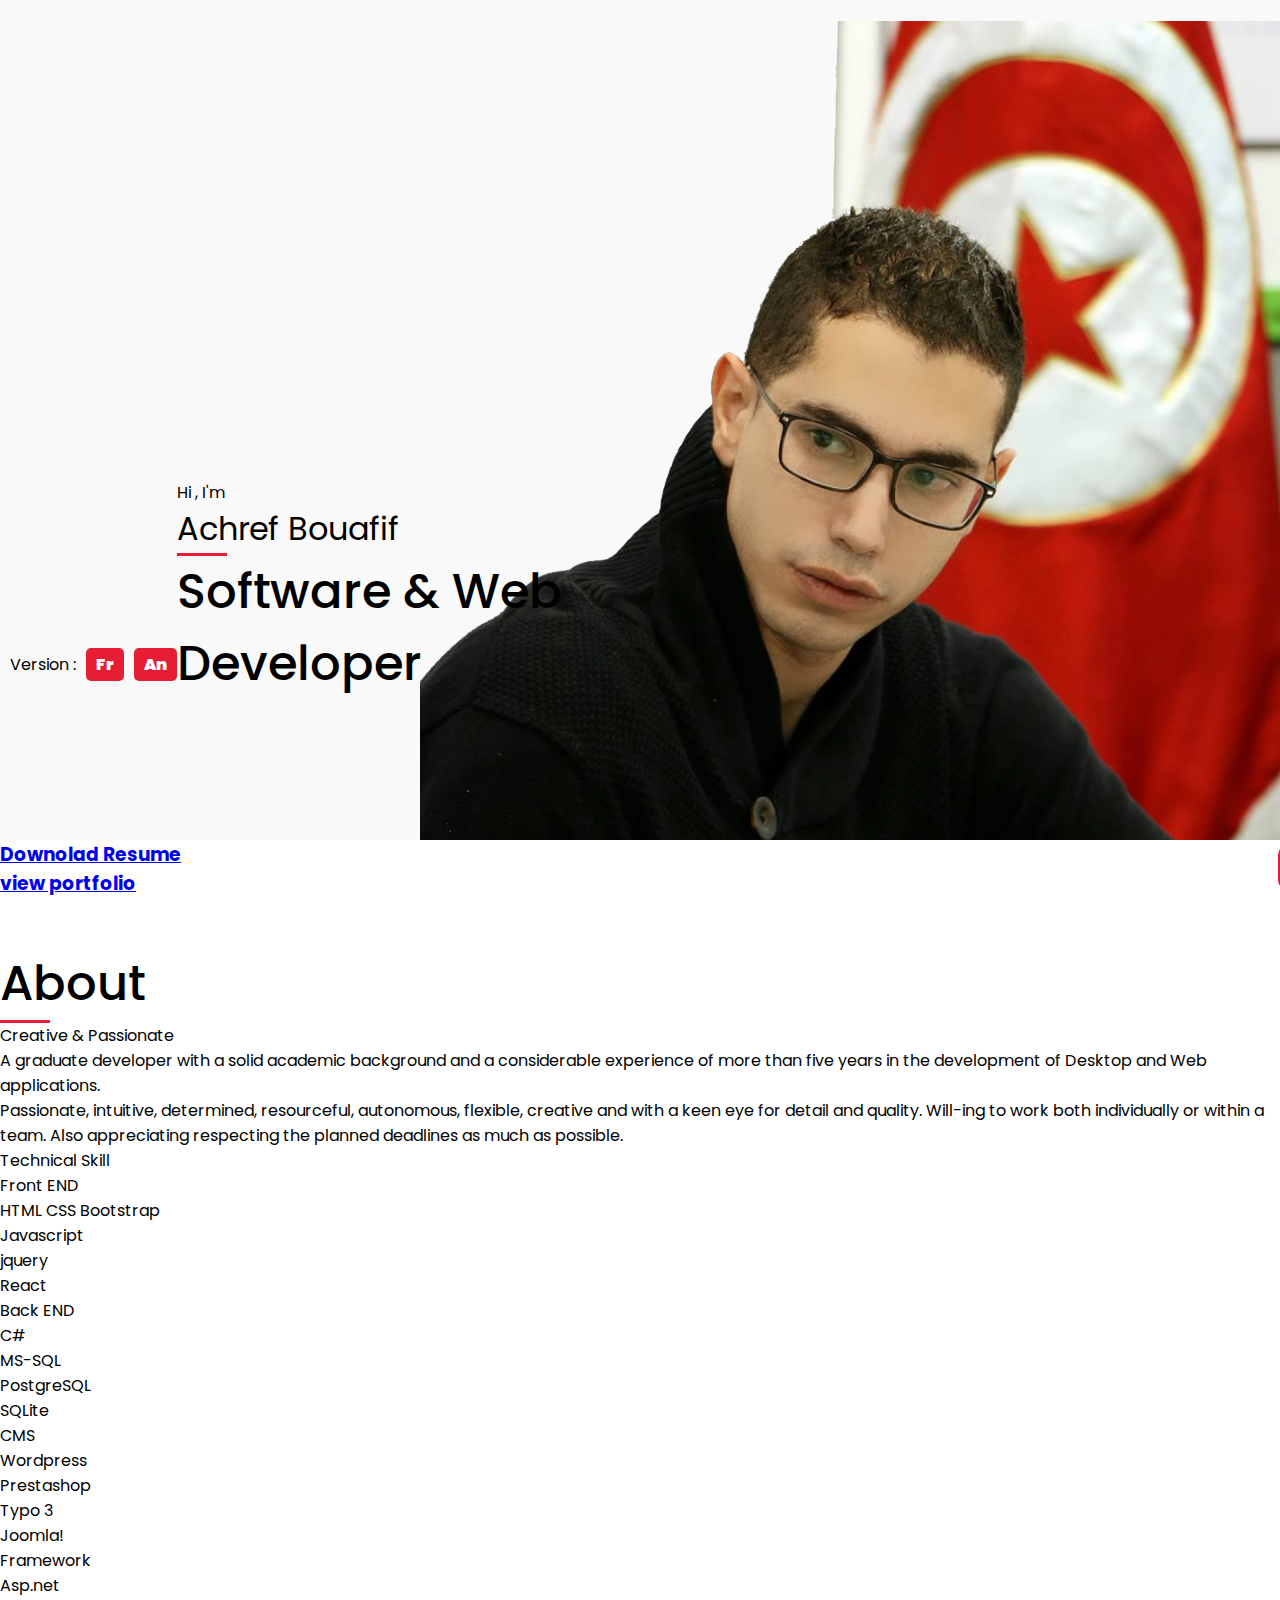
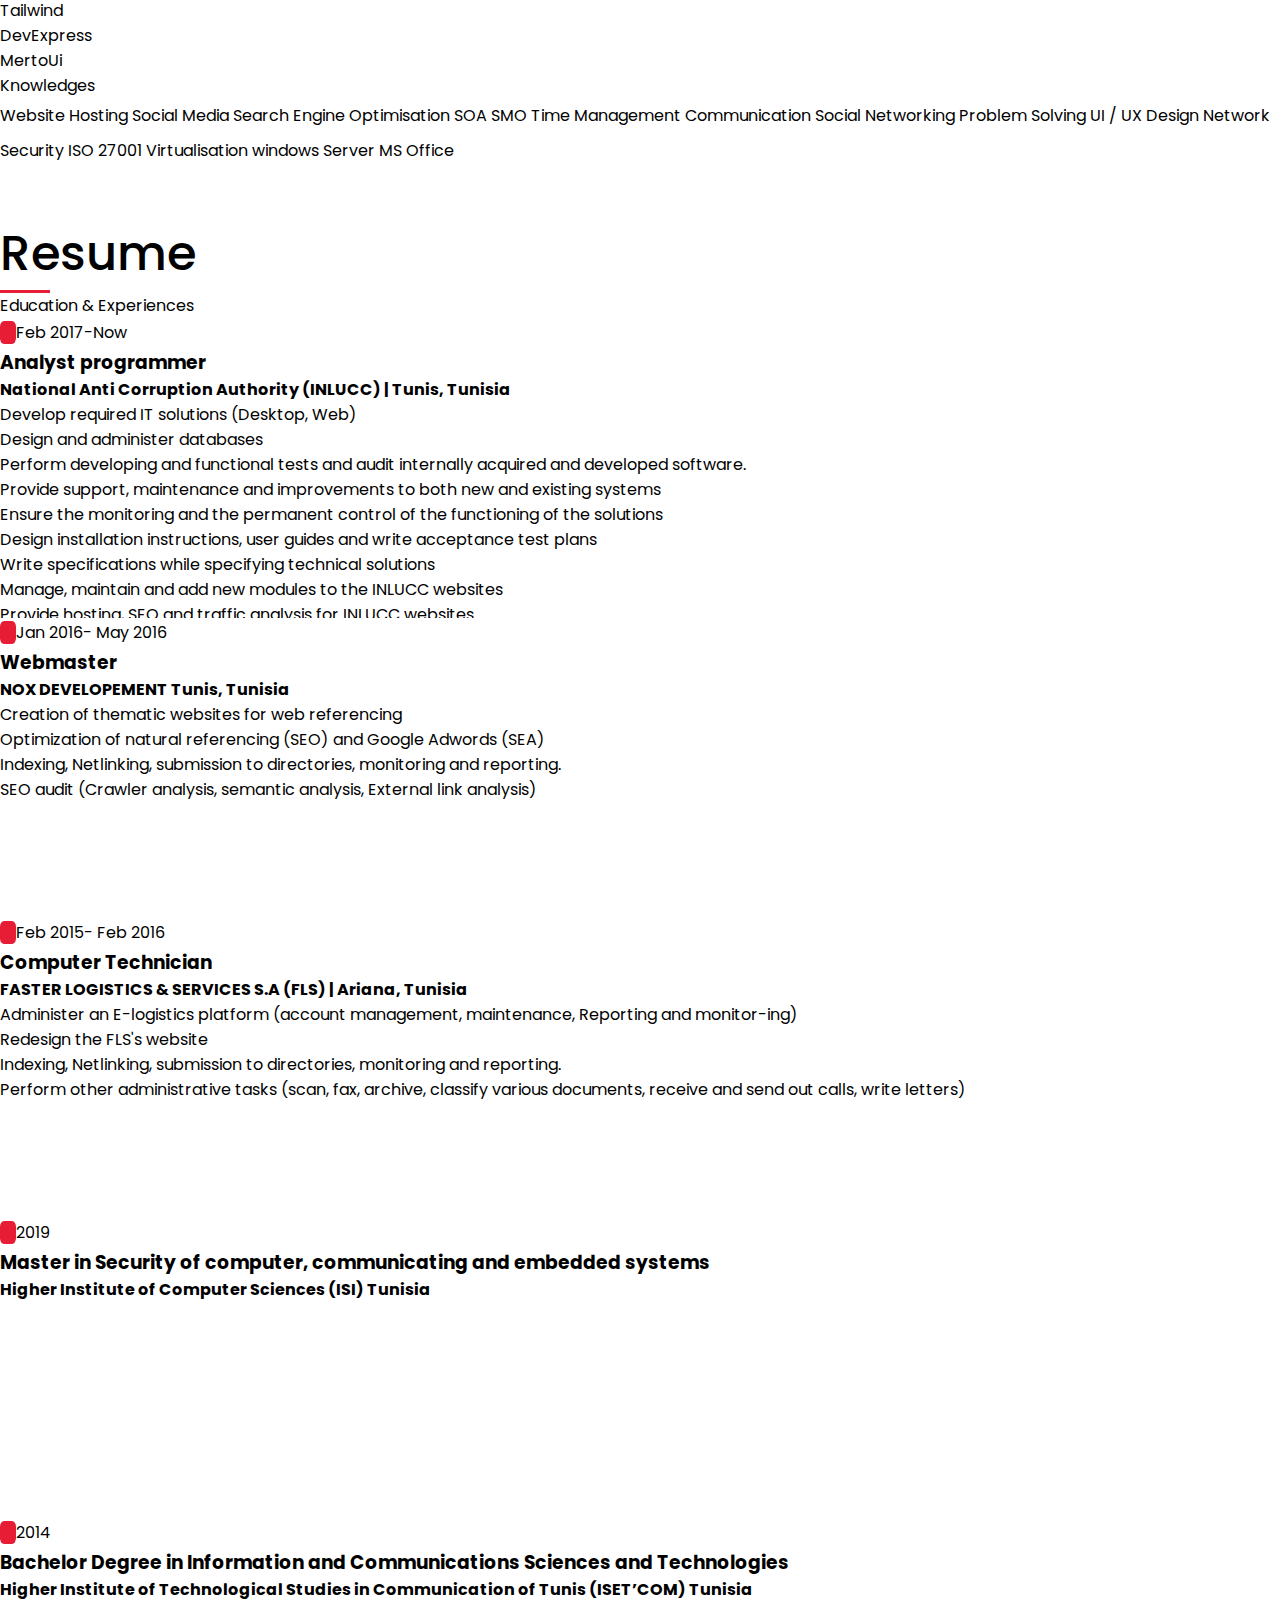
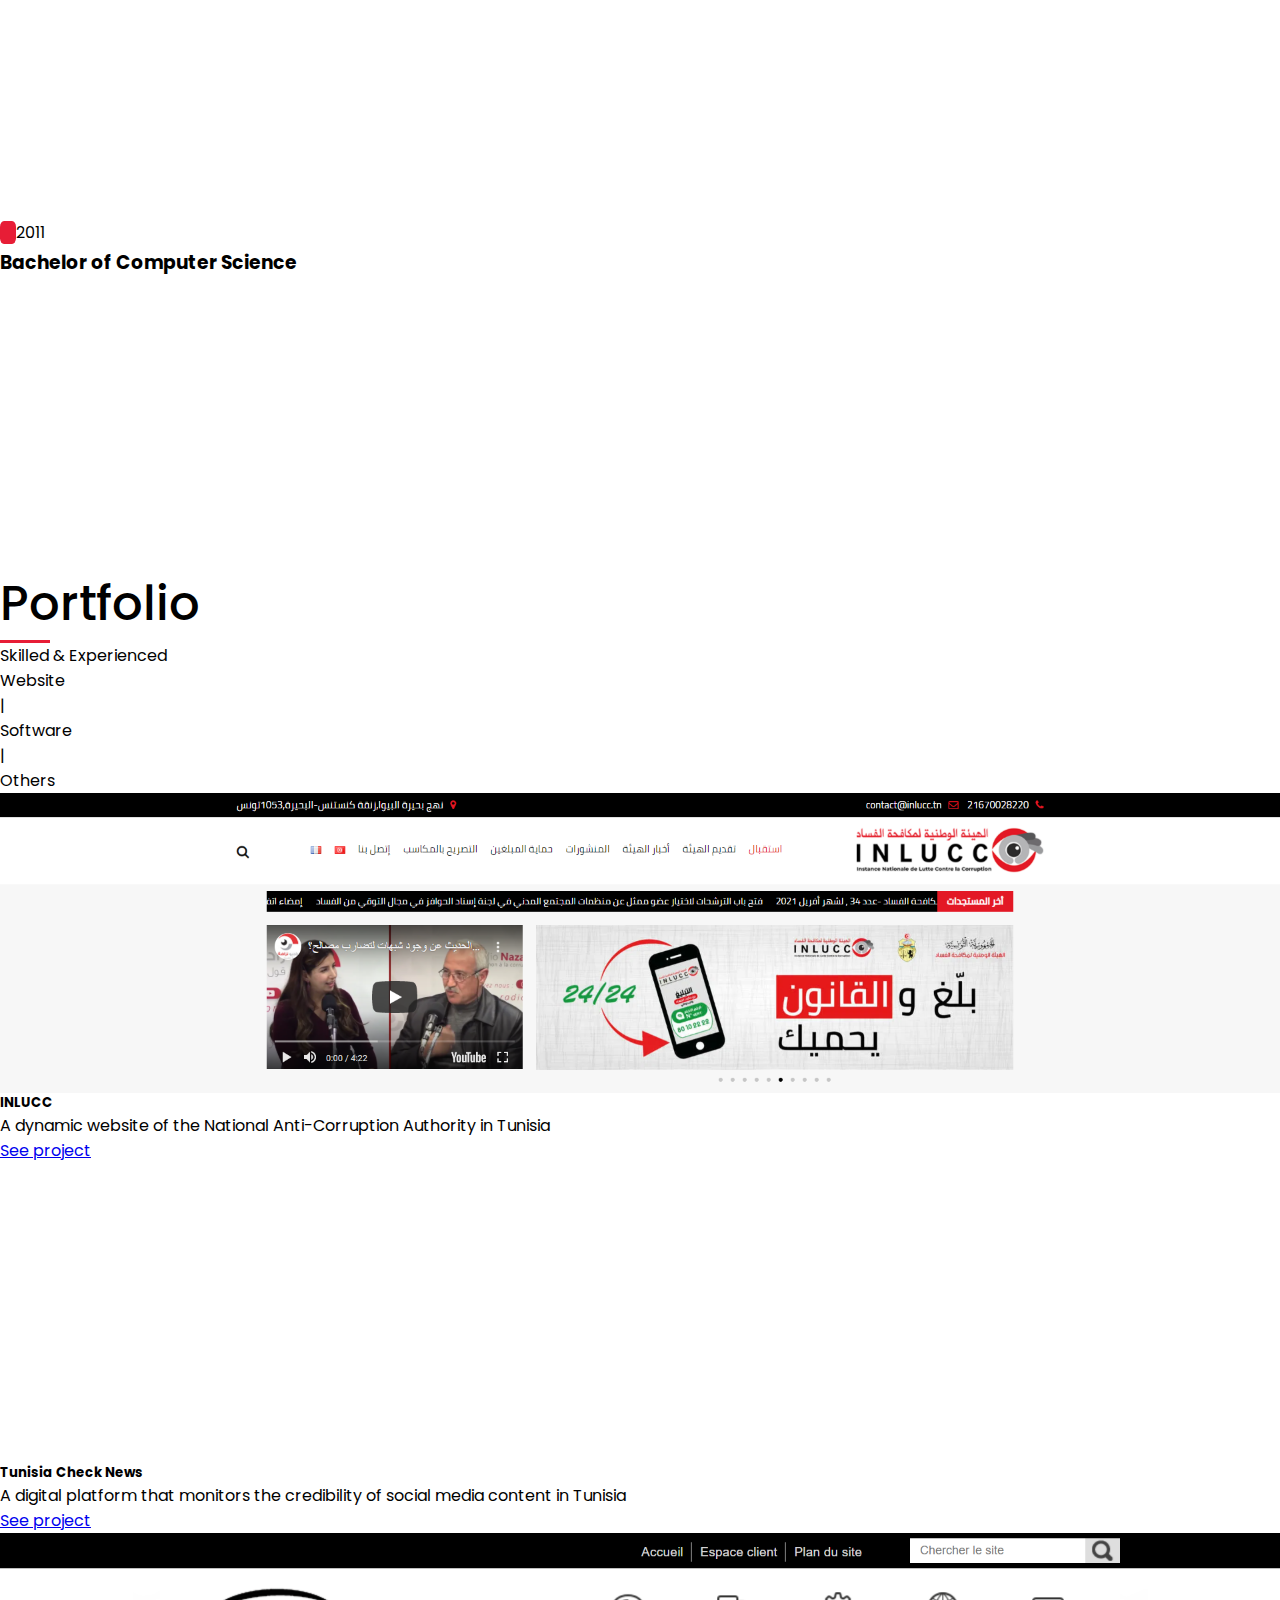
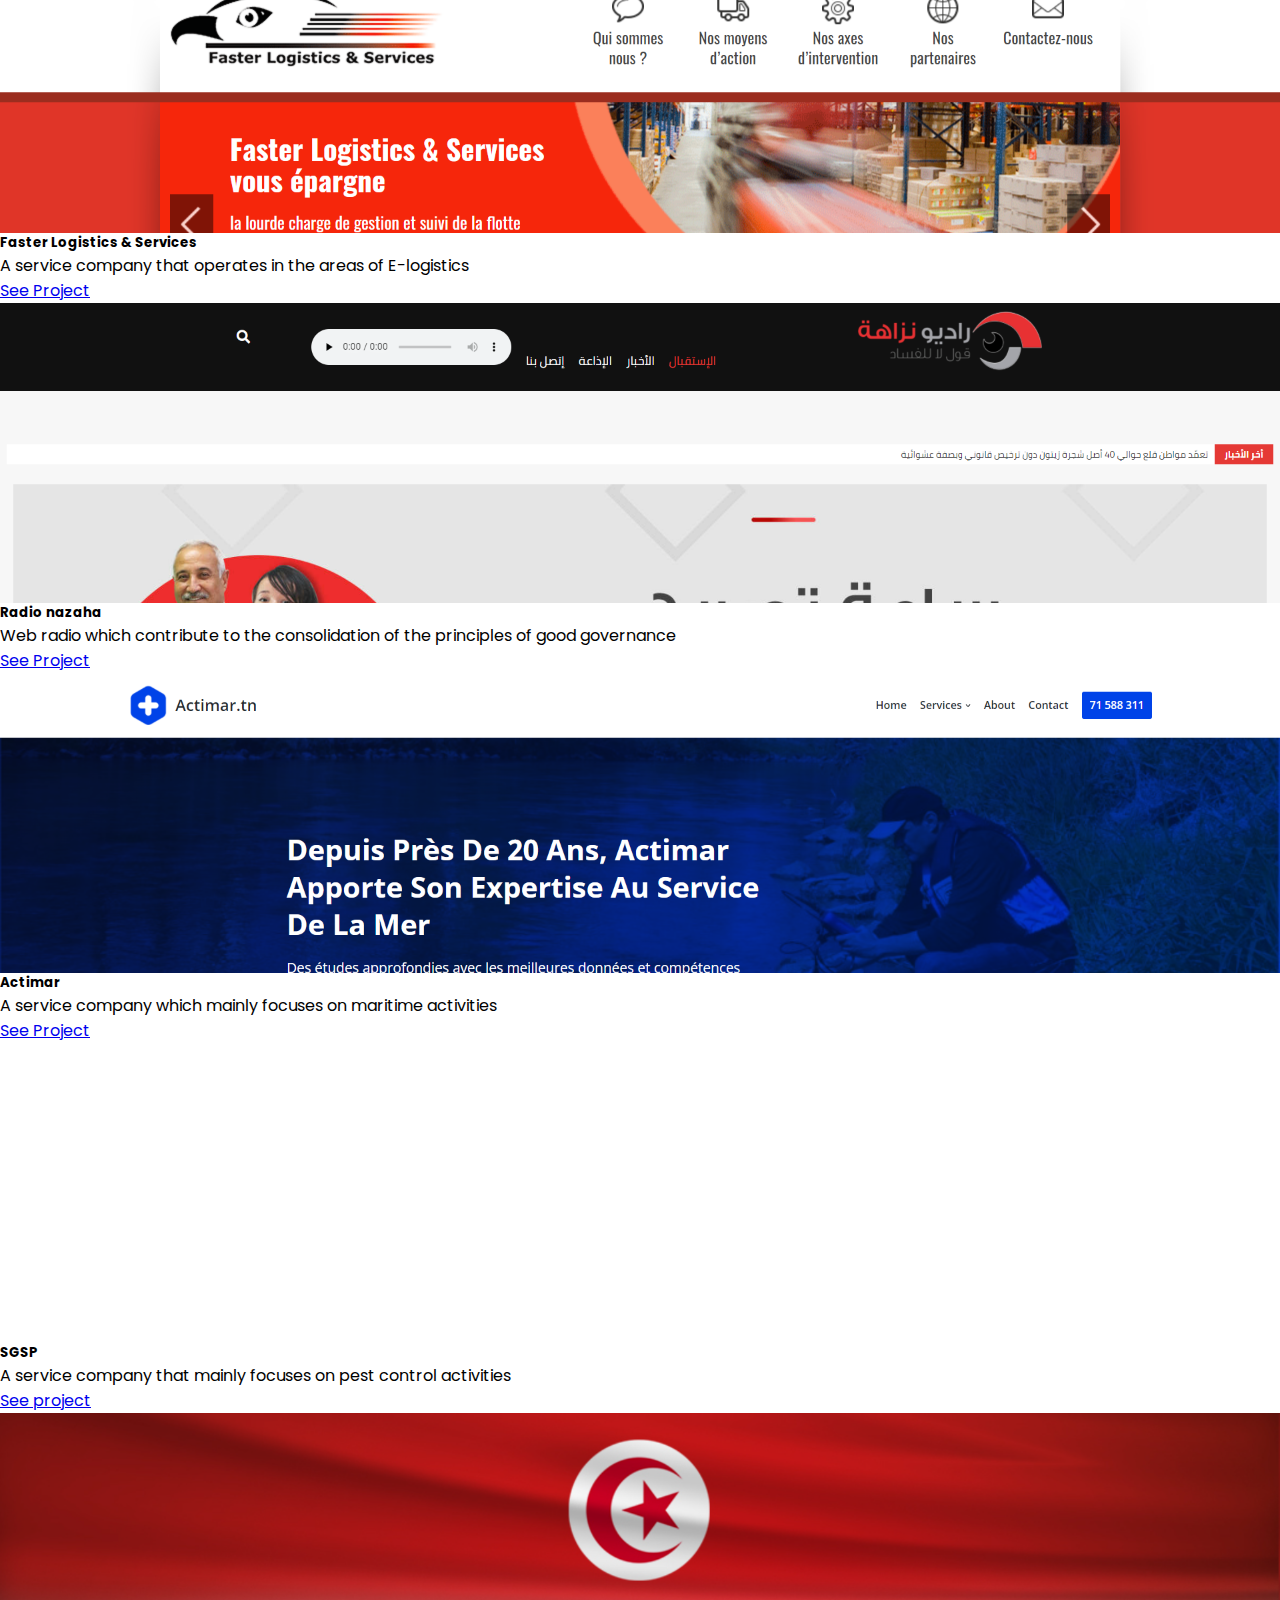
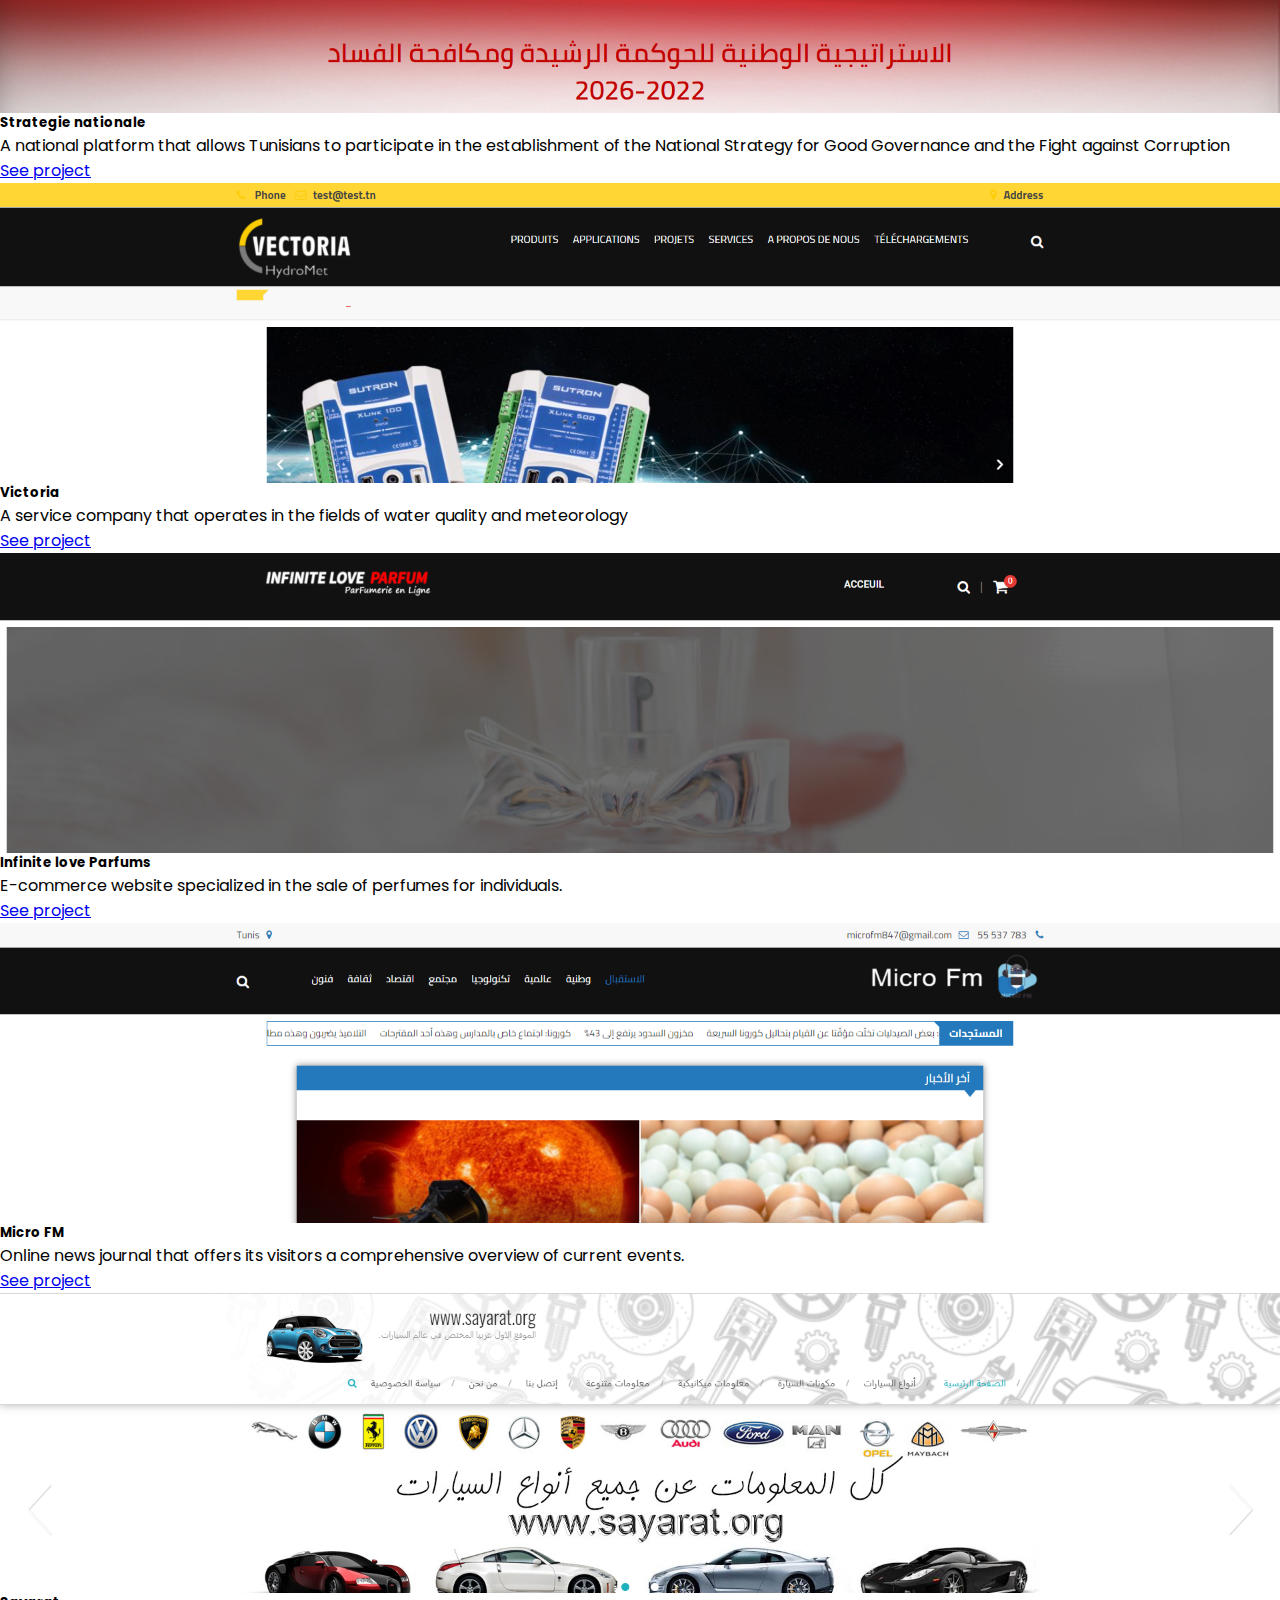
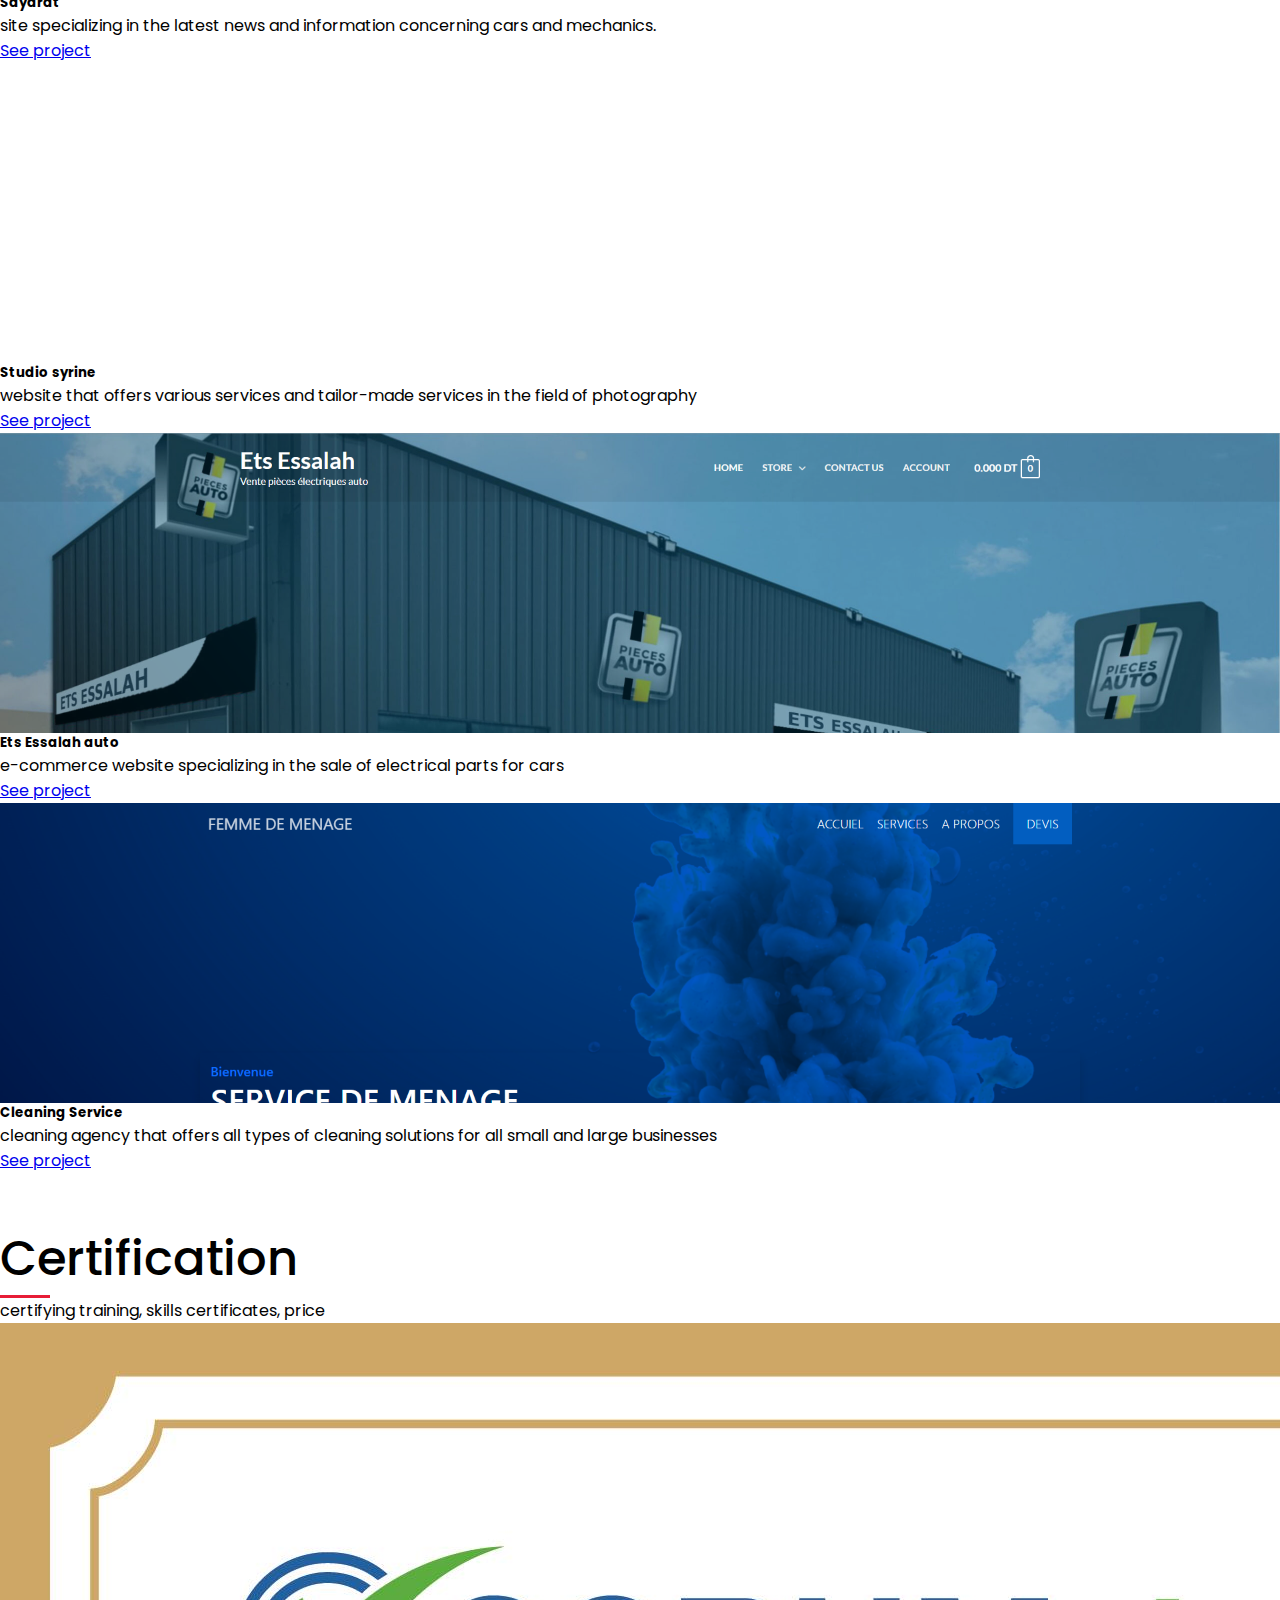
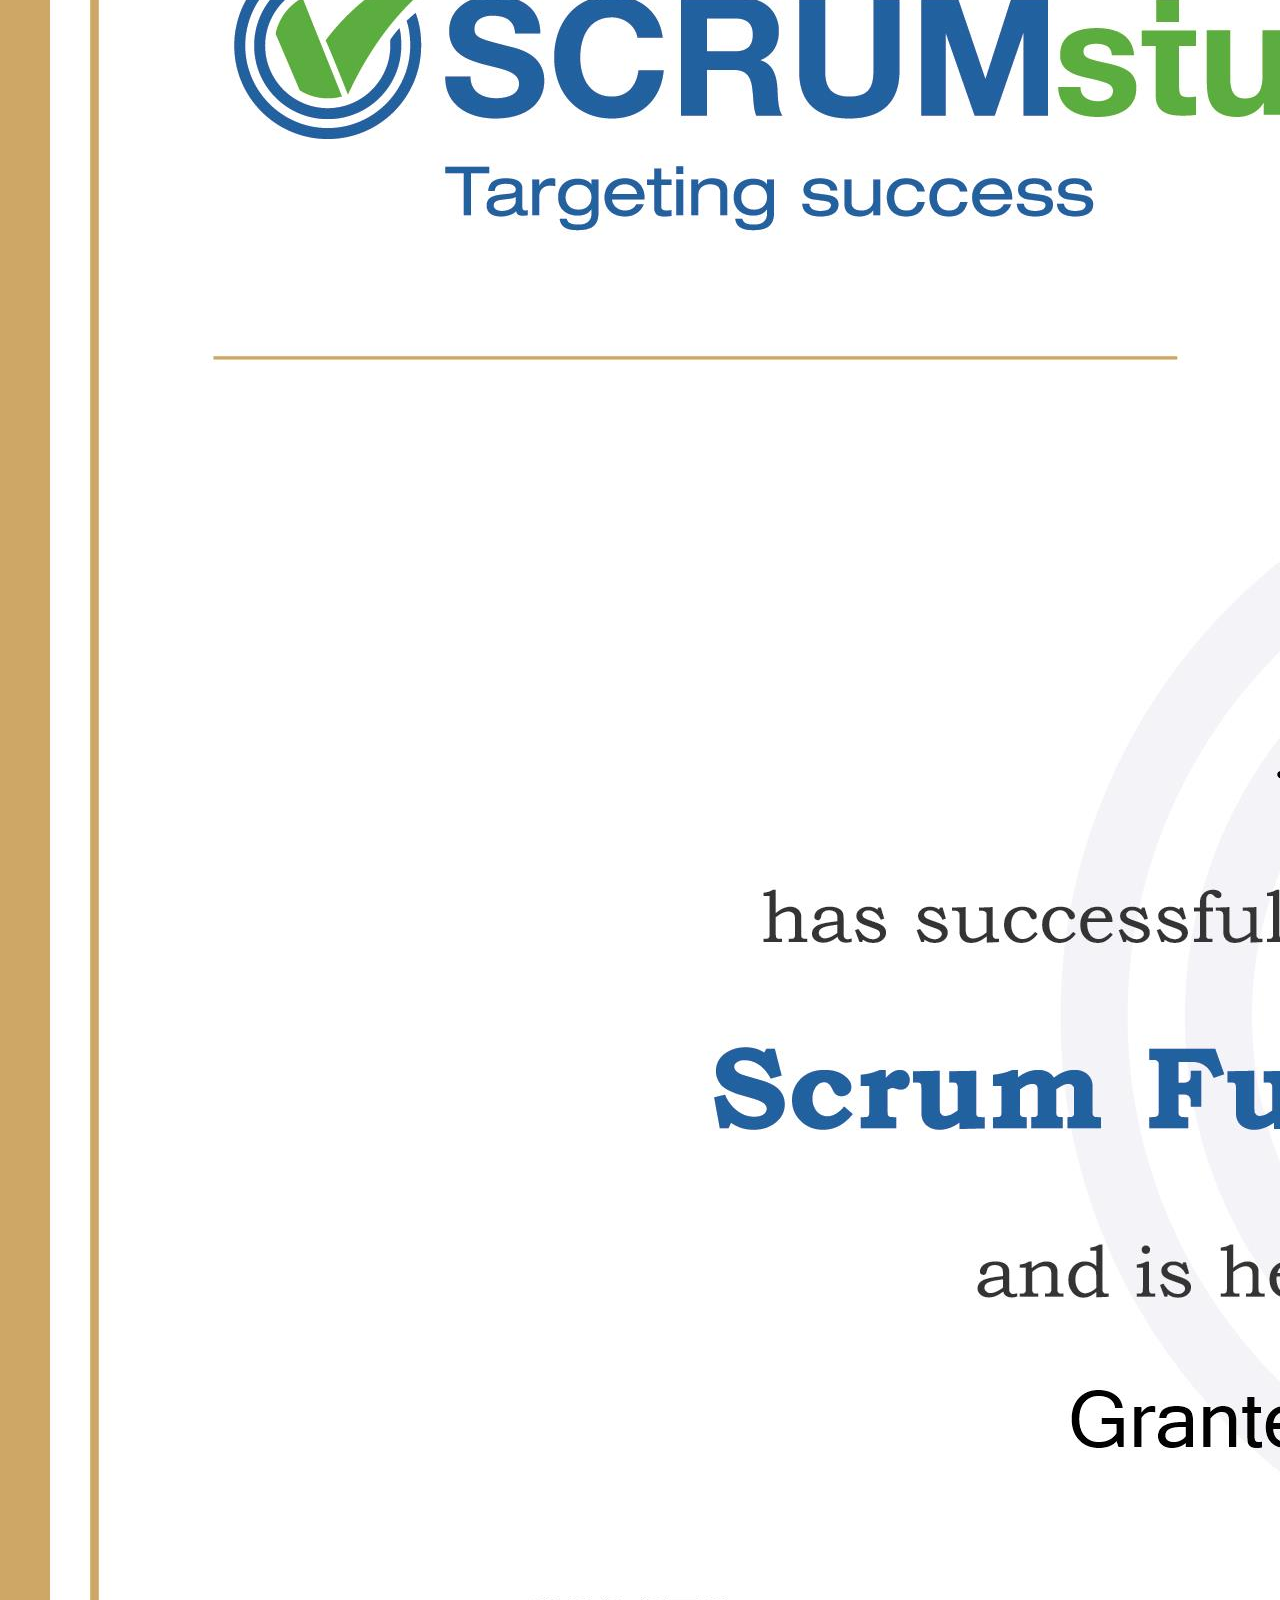
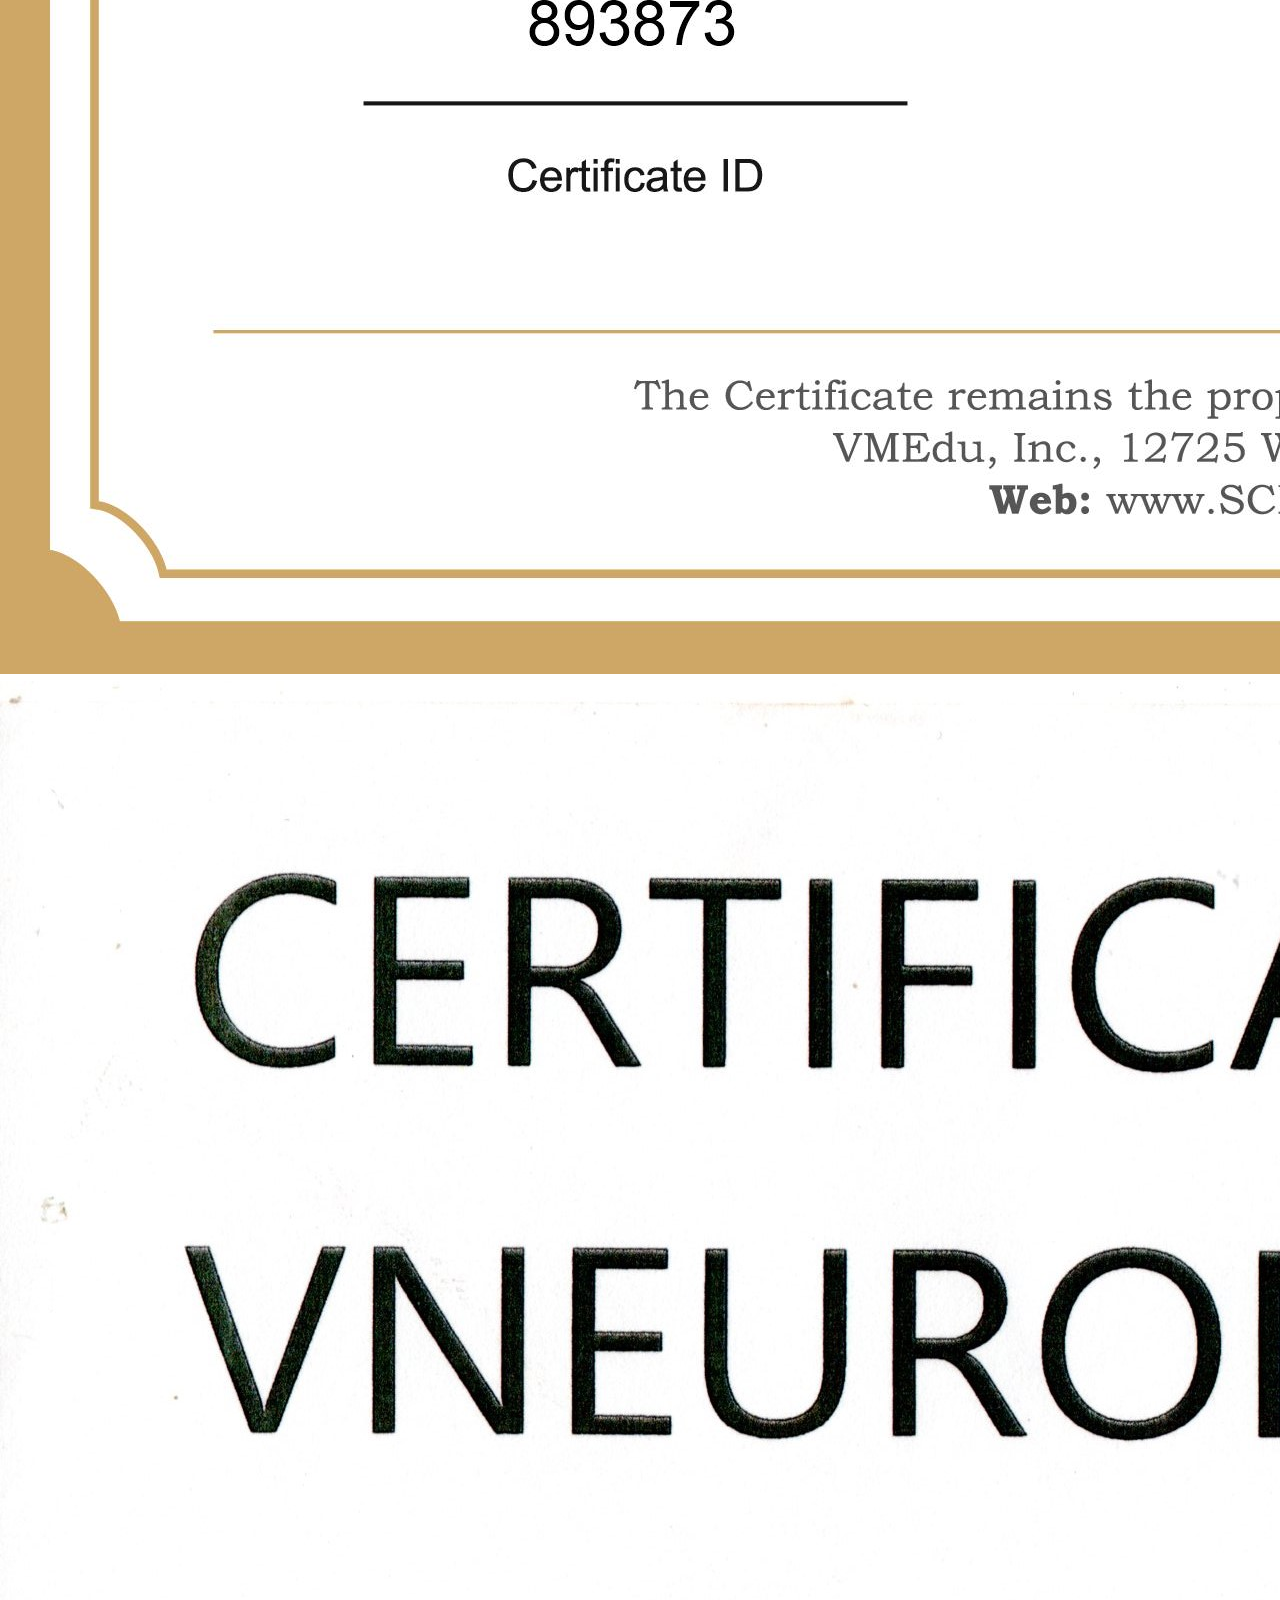
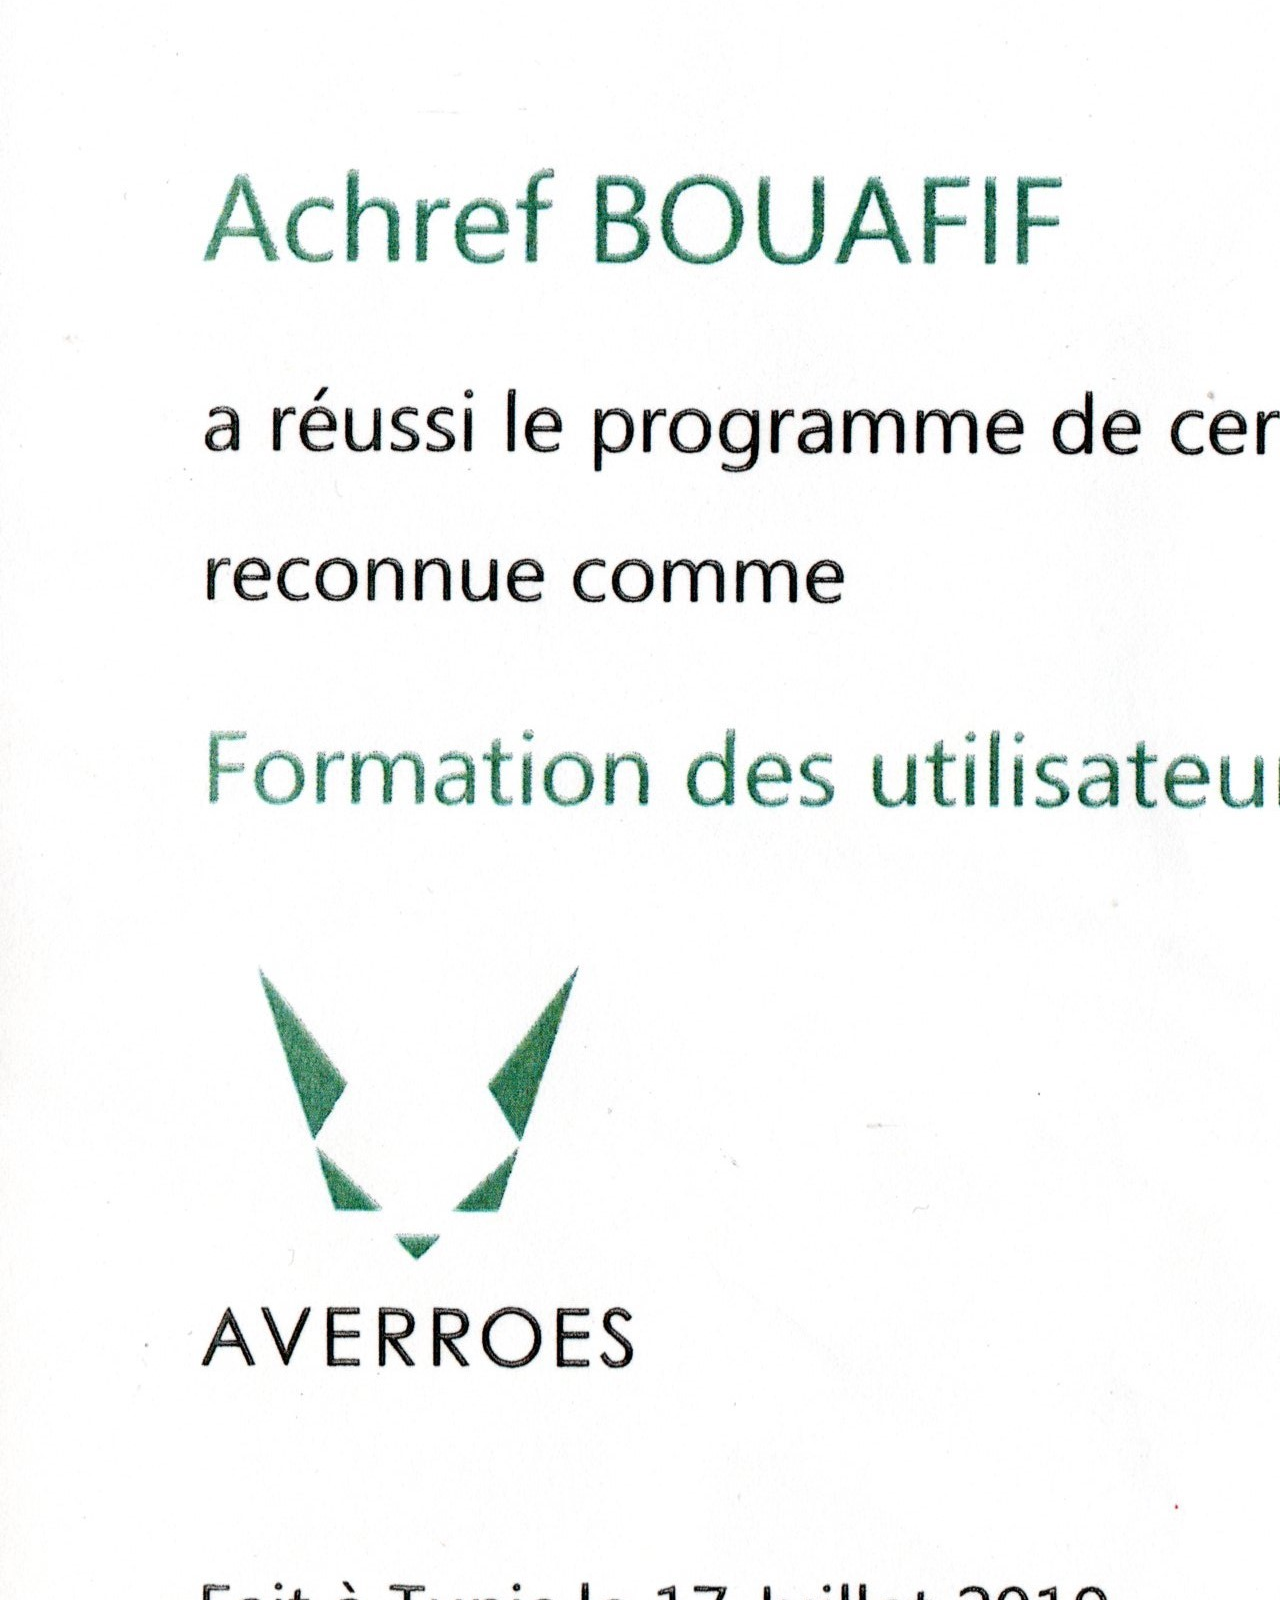
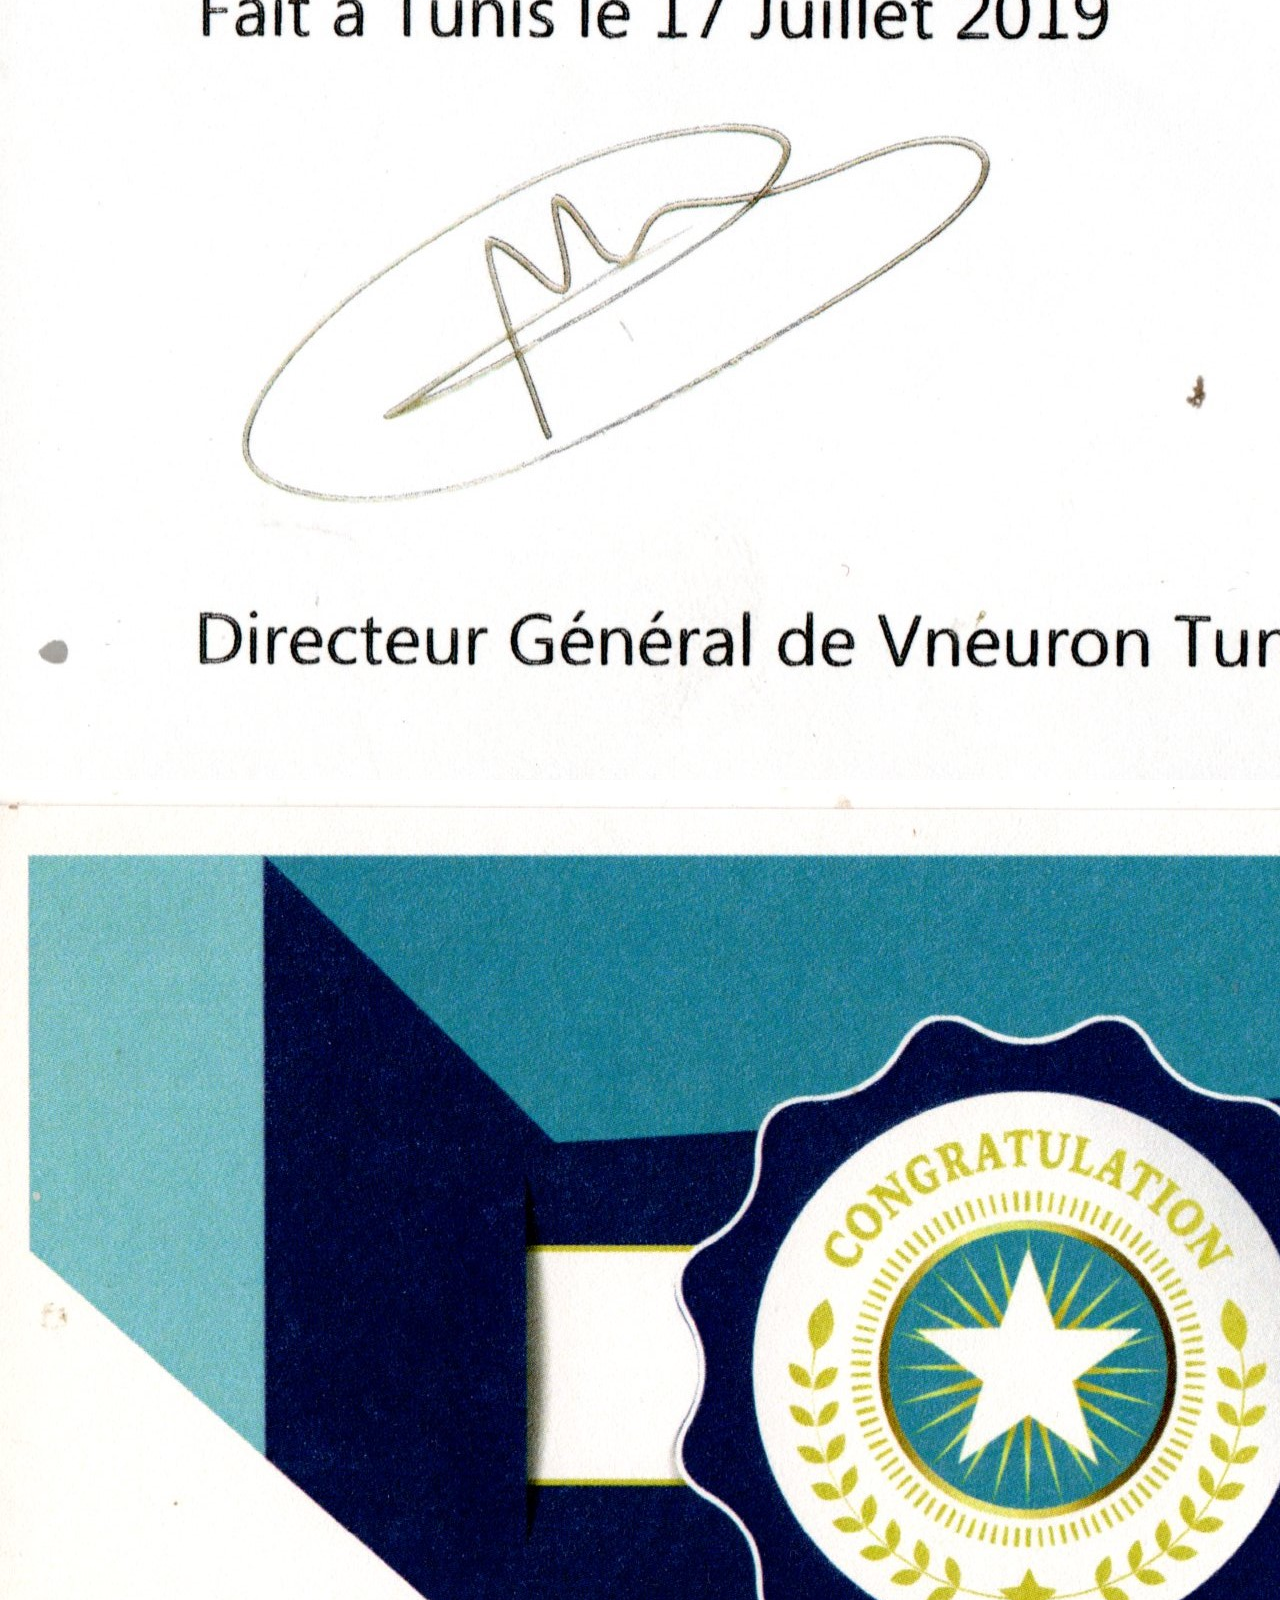
==== commit c1f56f5d: "Add files via upload" ====
--- a/VersionAn.html
+++ b/VersionAn.html
@@ -44,7 +44,7 @@
             <div class="nav-lang">
                 <nav>
                     <ul>
-                        <li class="text-decoration-underline"> Version :</li>
+                        <li class=" "> Version :</li>
                         <li> <a href="index.html">Fr</a> </li>
                         <li> <a href="VersionAn.html"> An</a> </li>
                     </ul>
--- a/style/style.css
+++ b/style/style.css
@@ -21,7 +21,7 @@
   font-size: 3rem;
 }
 .nav-lang{
-  position: absolute;
+  position: relative;
   top: 0;
   
 }
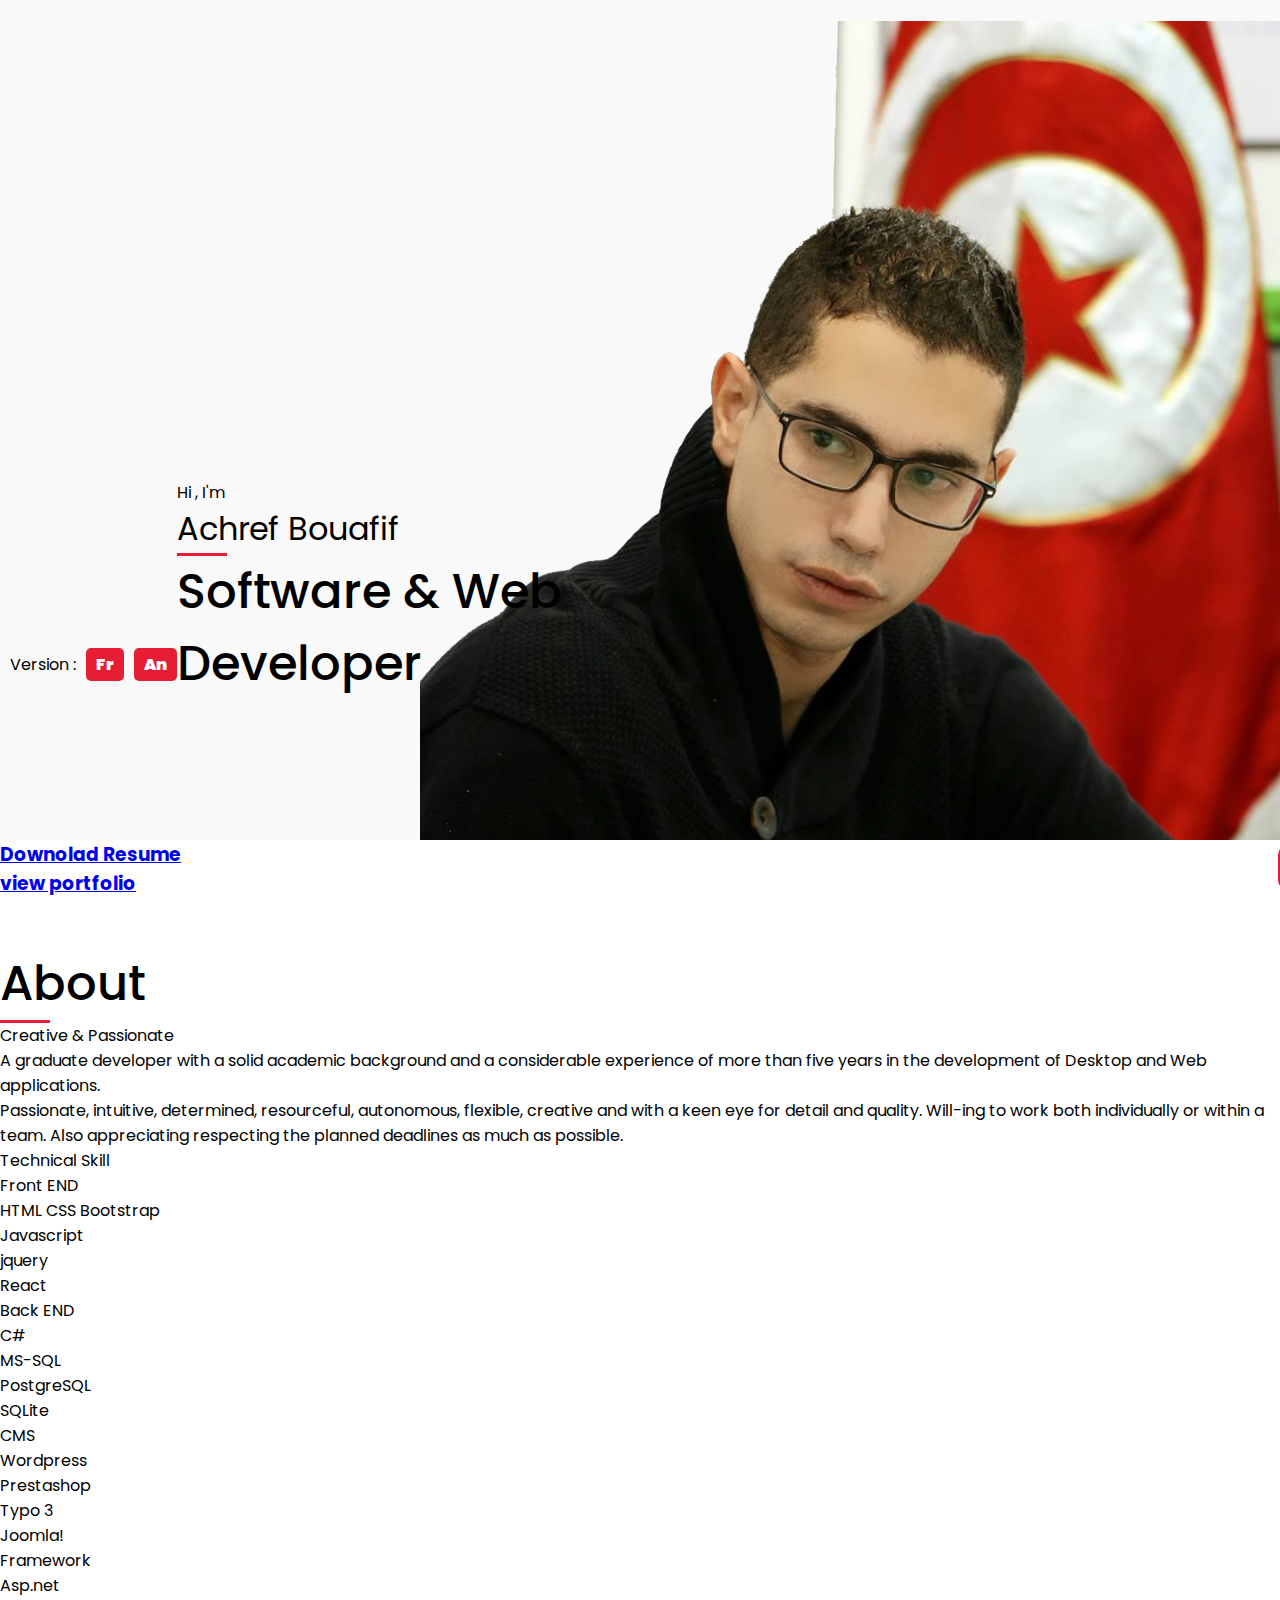
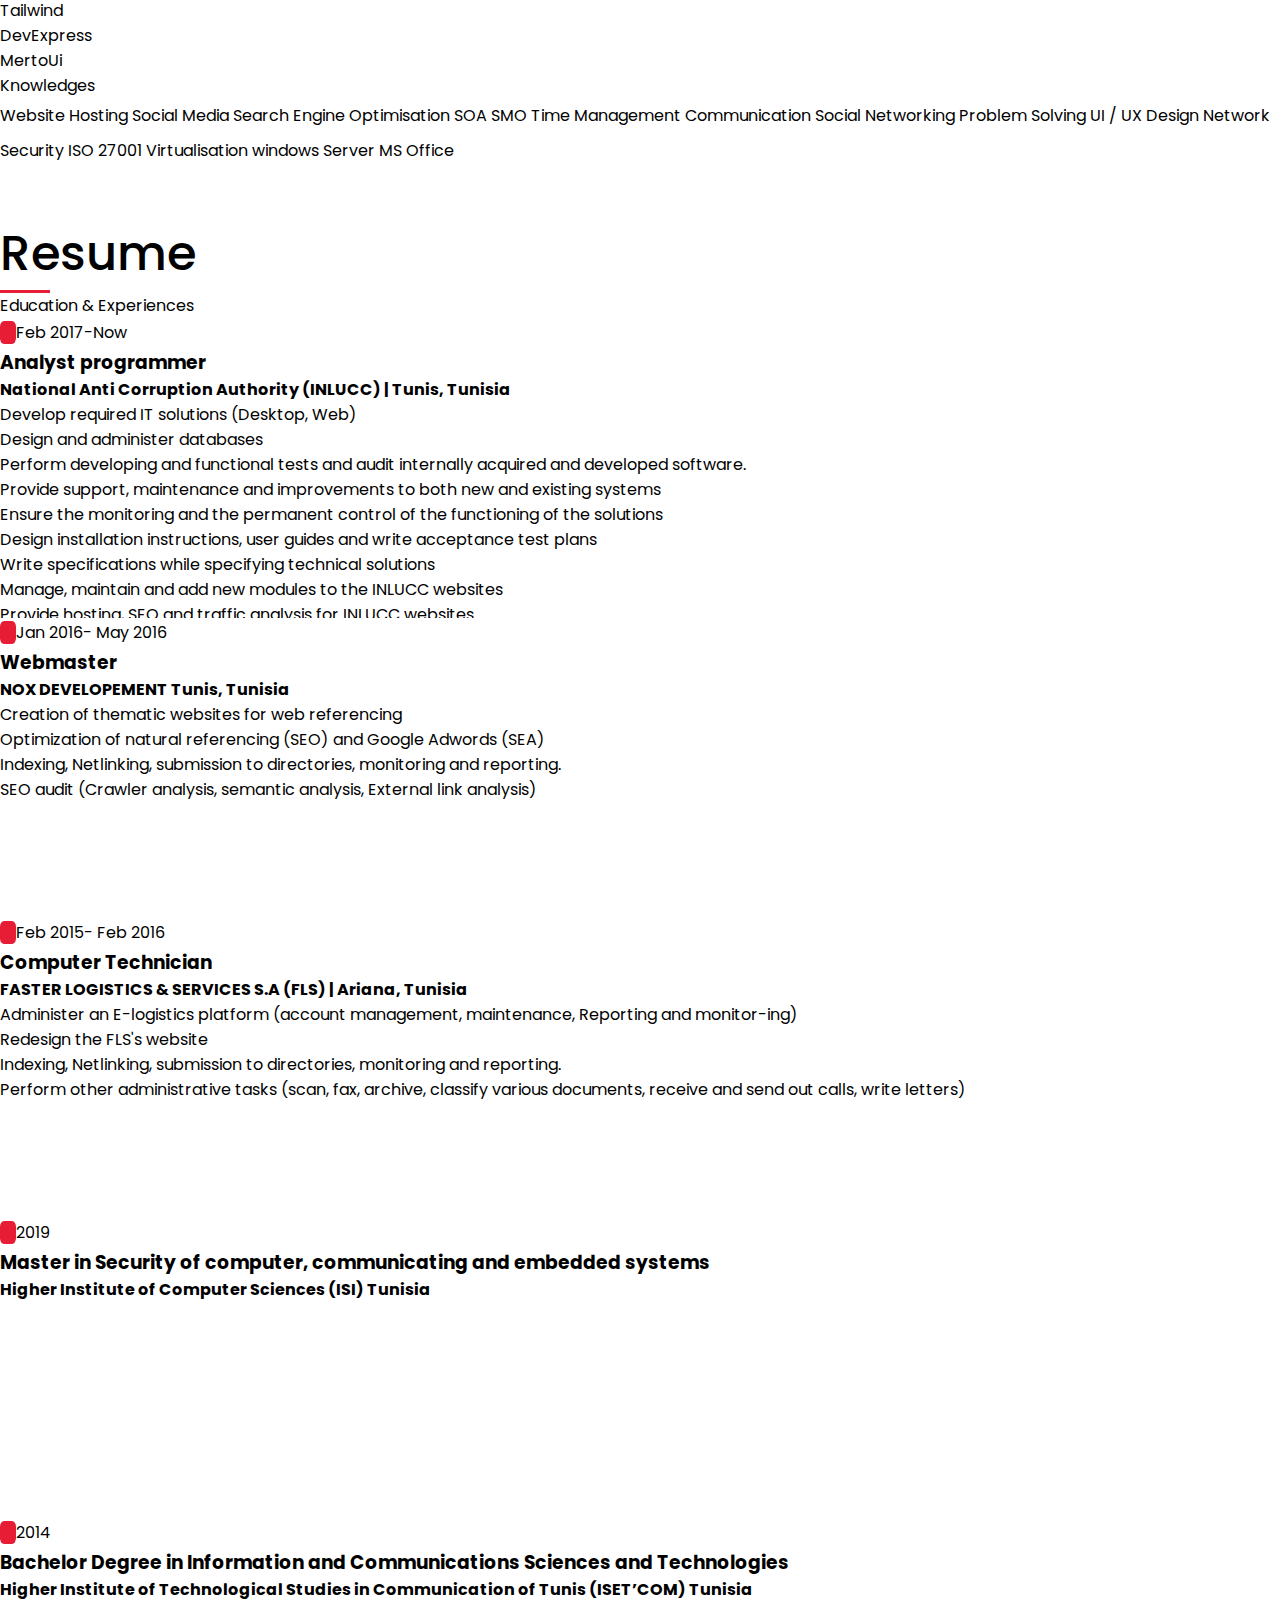
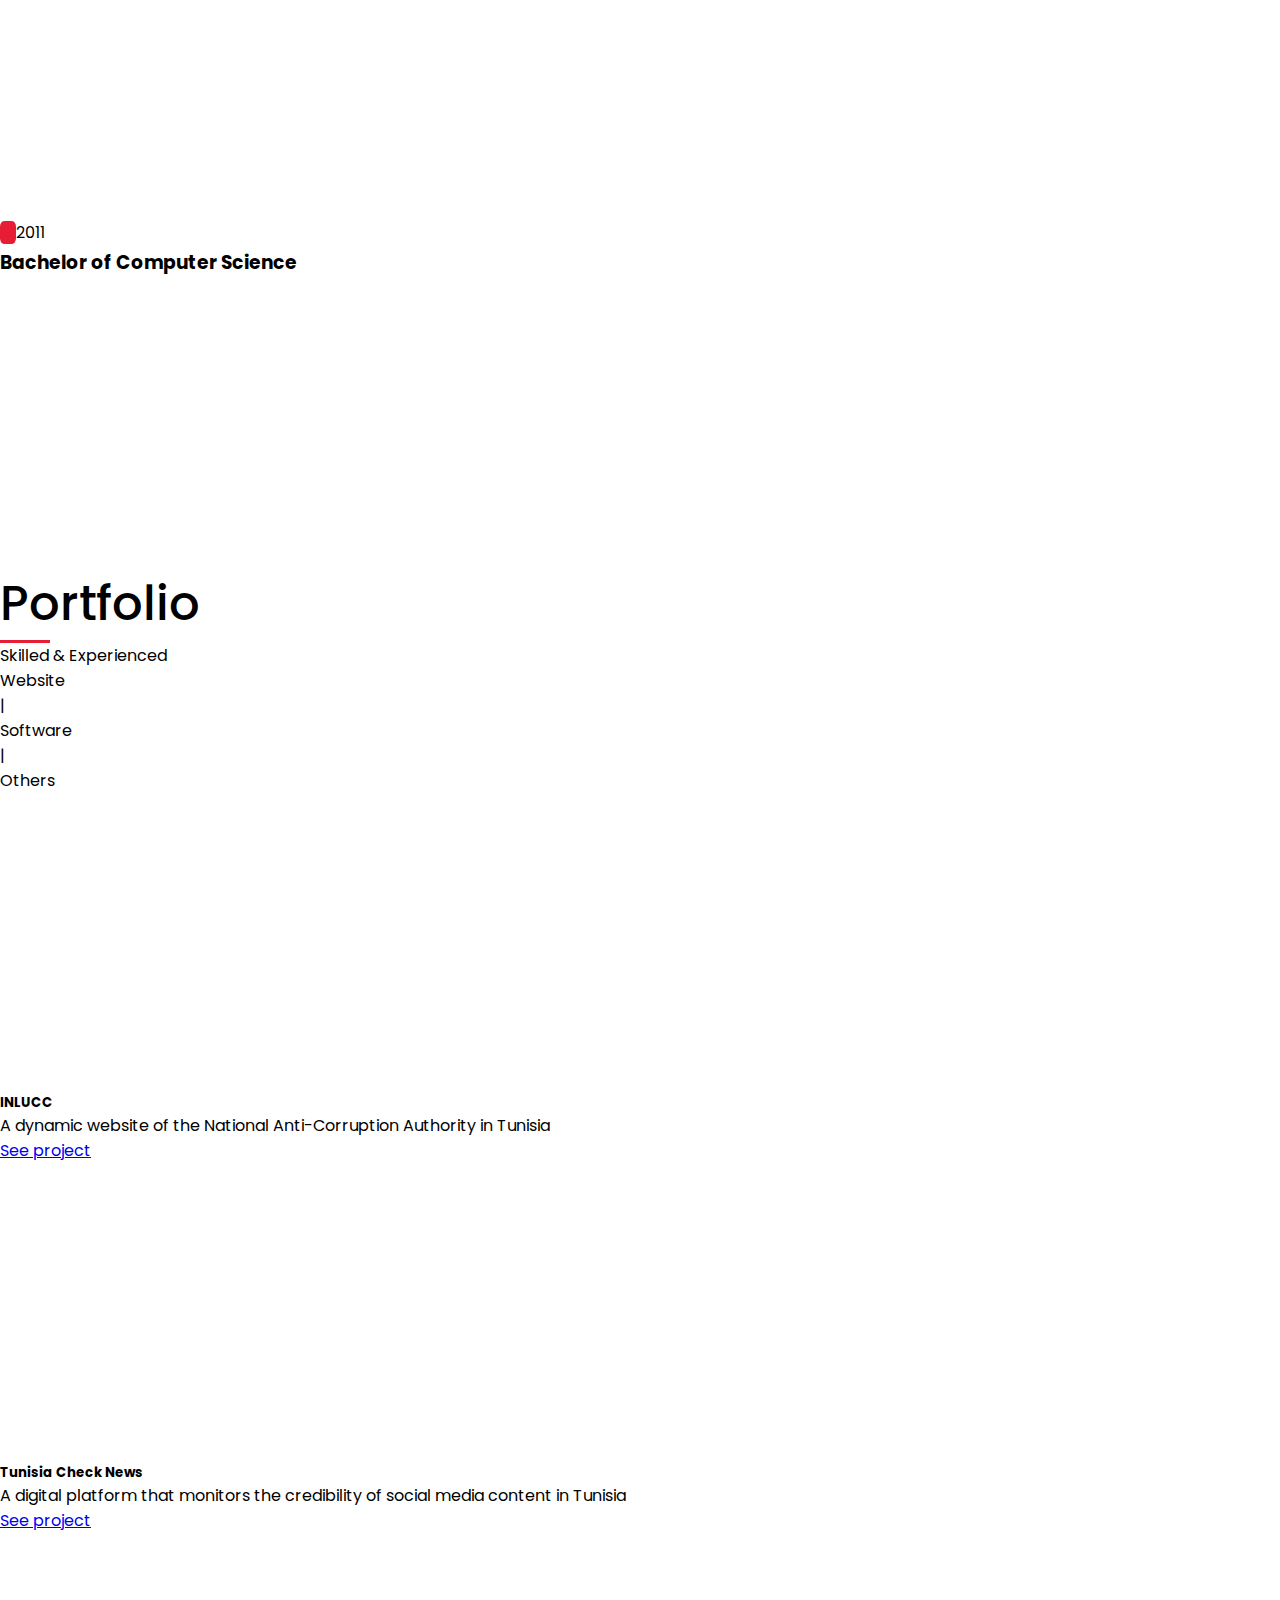
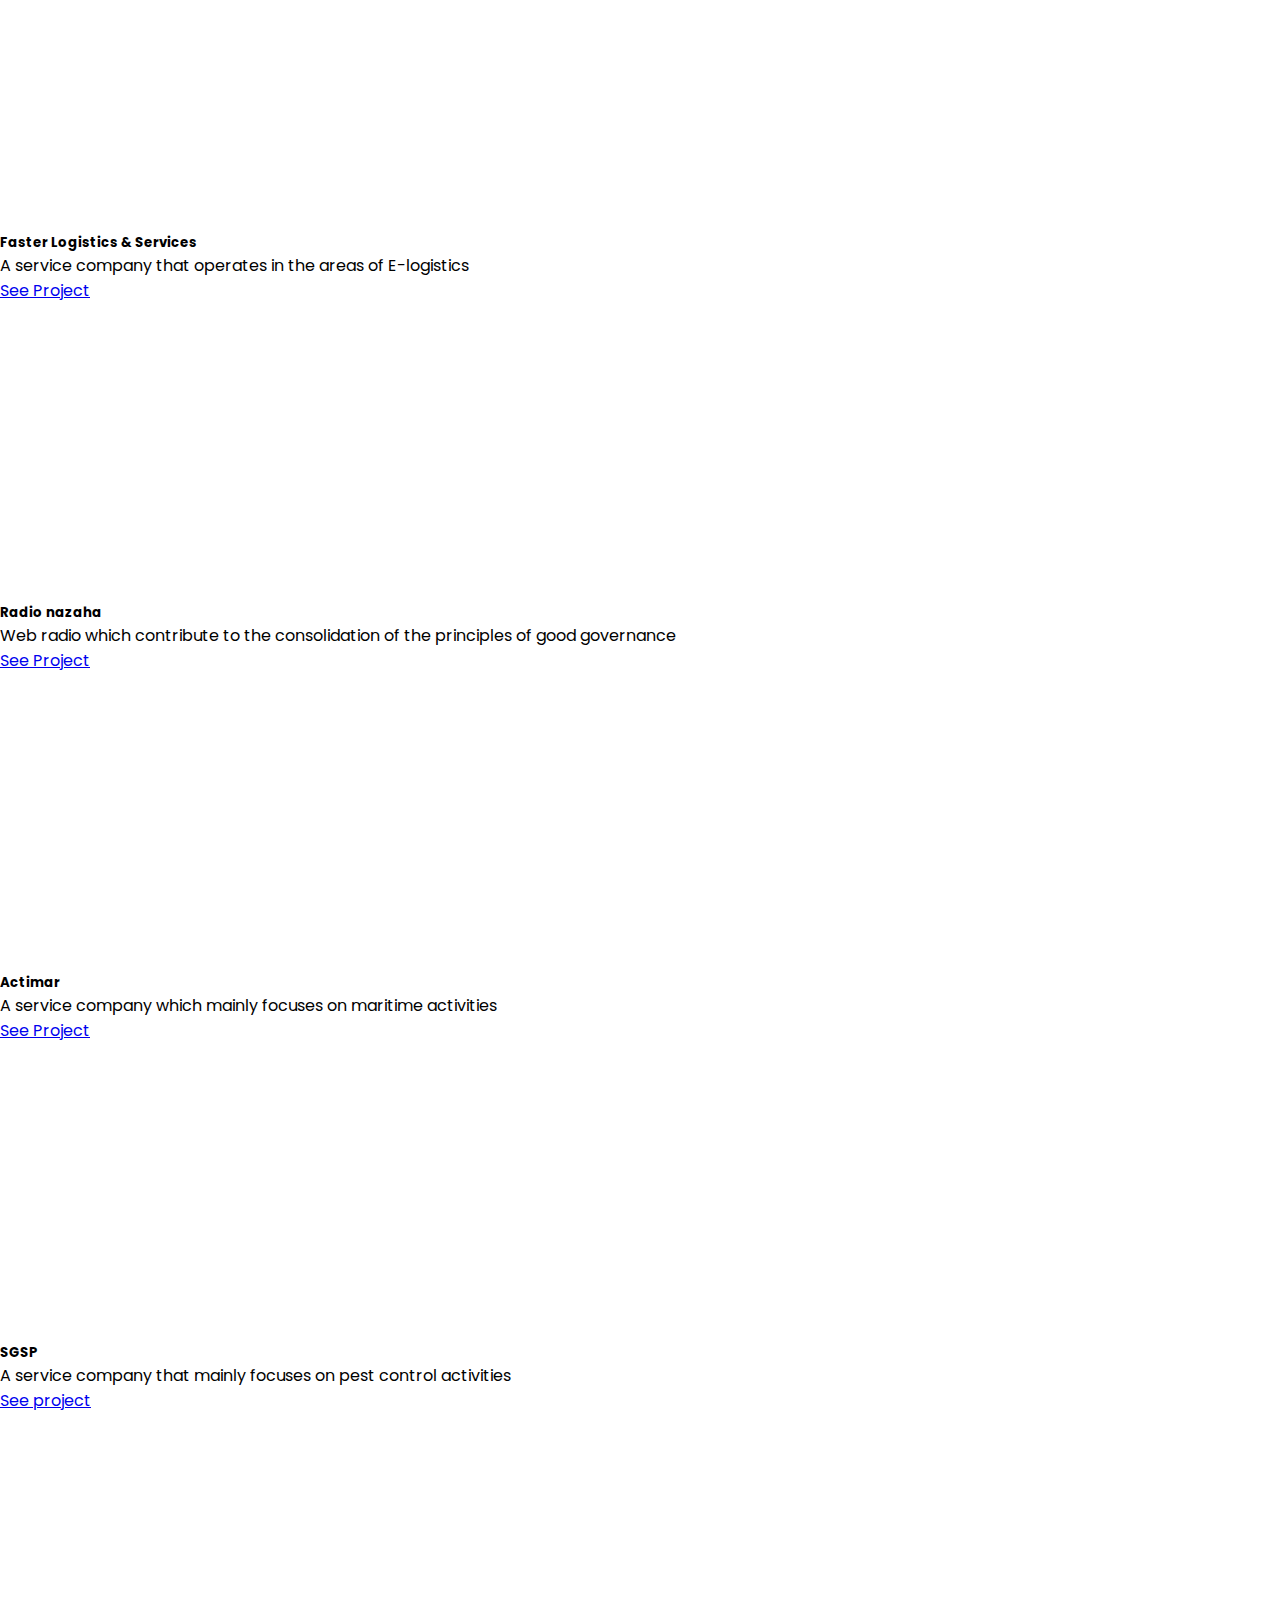
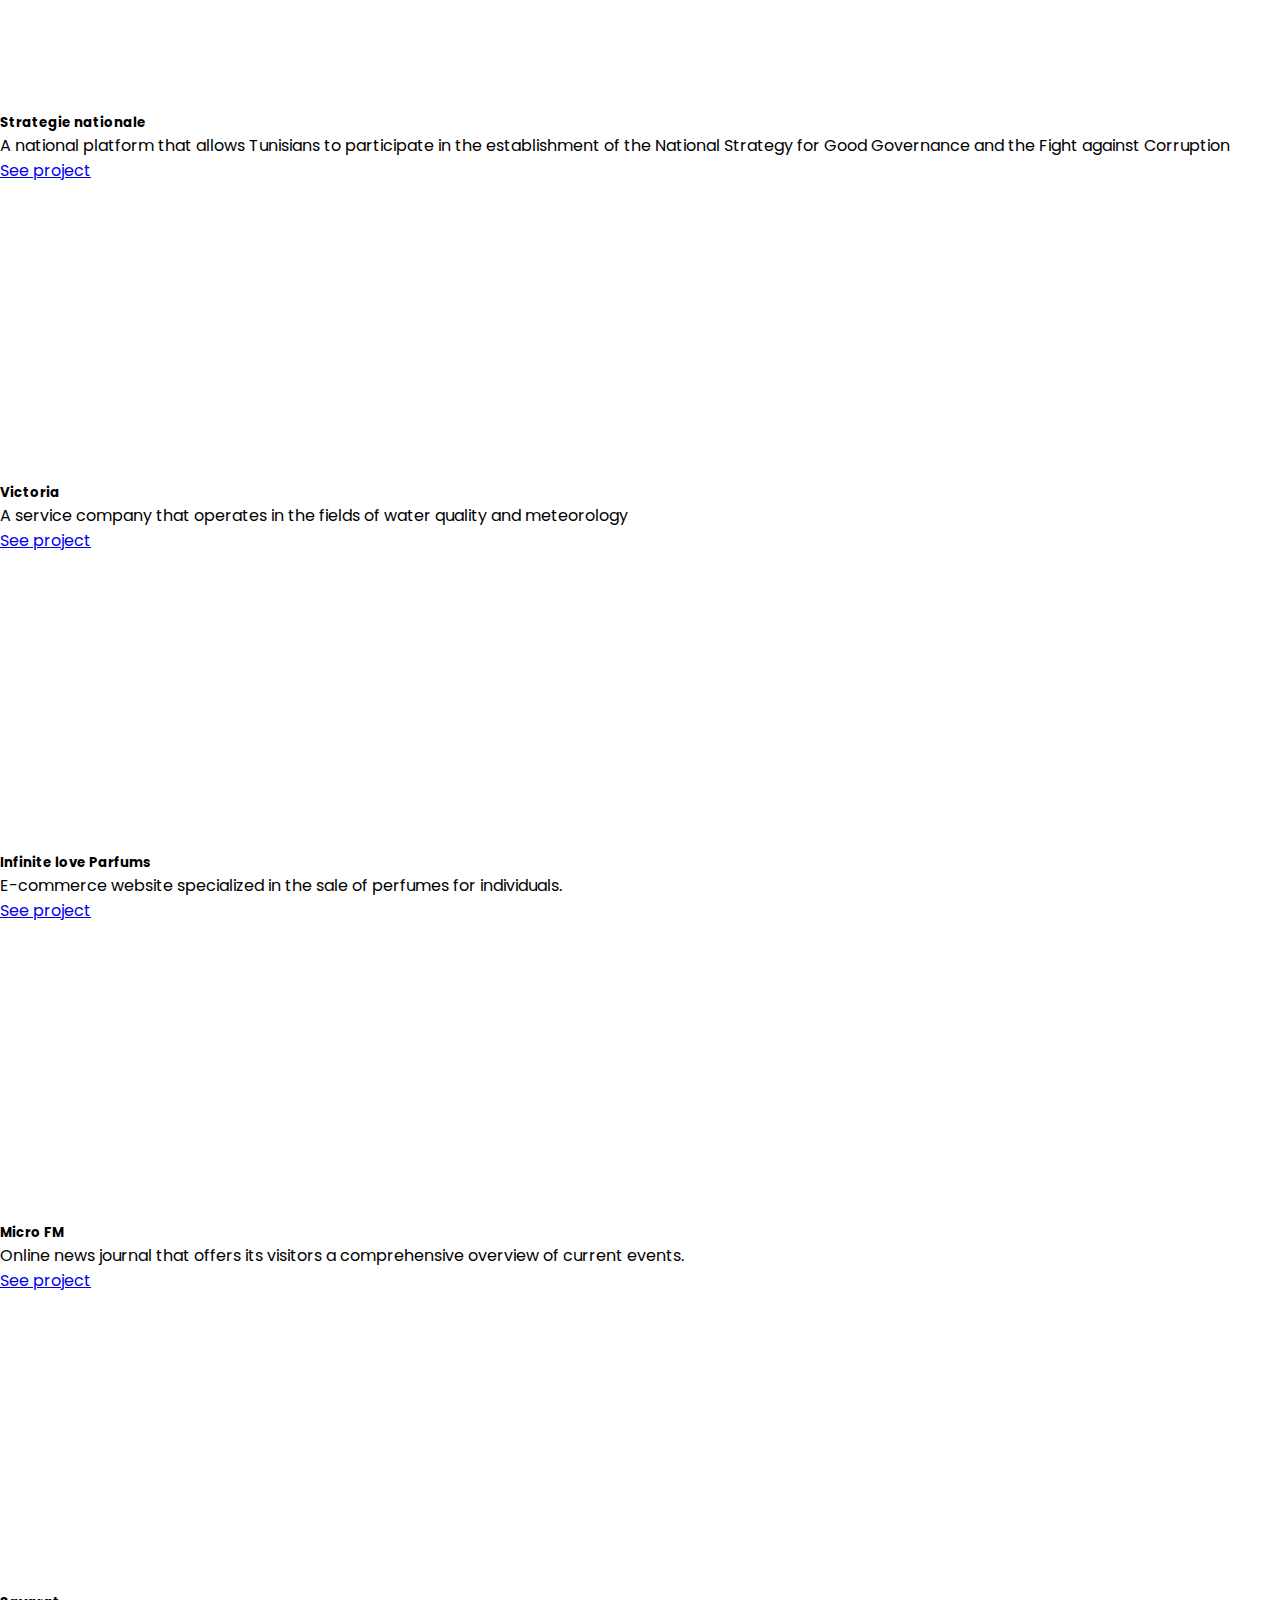
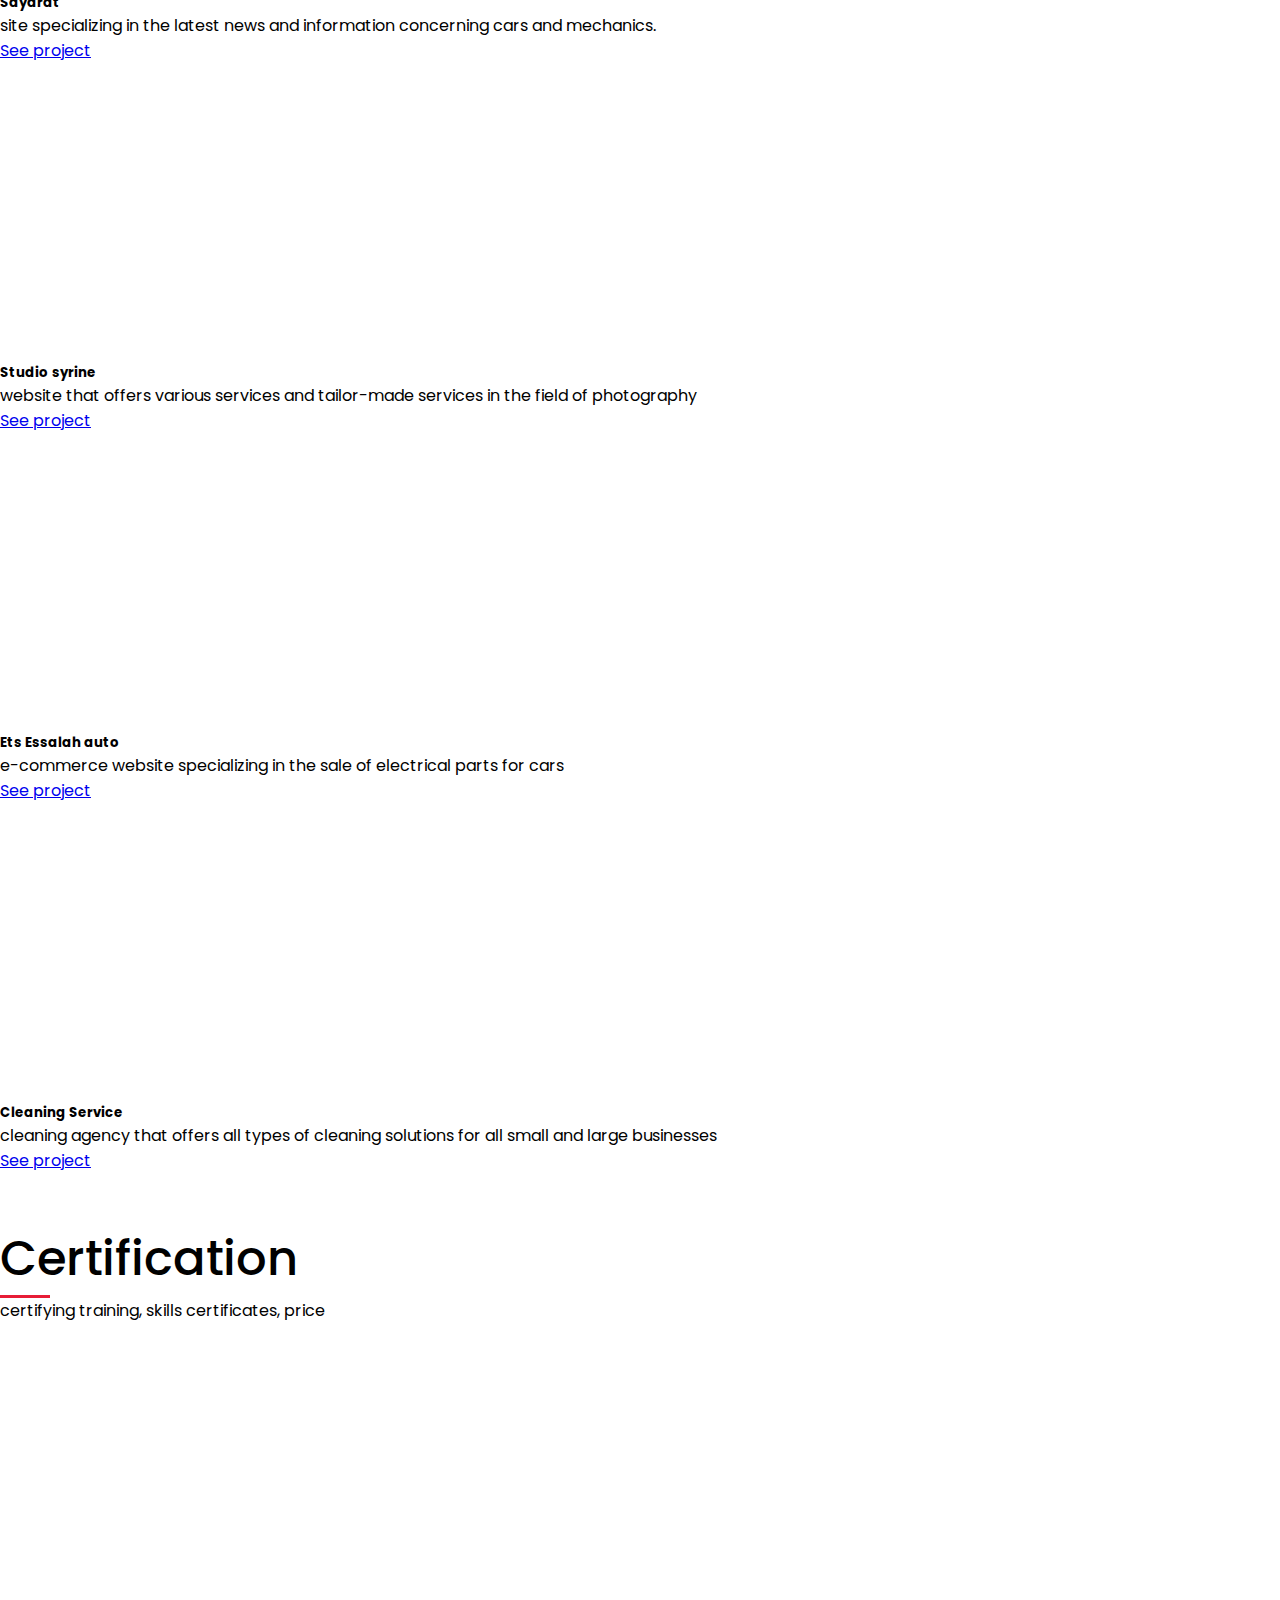
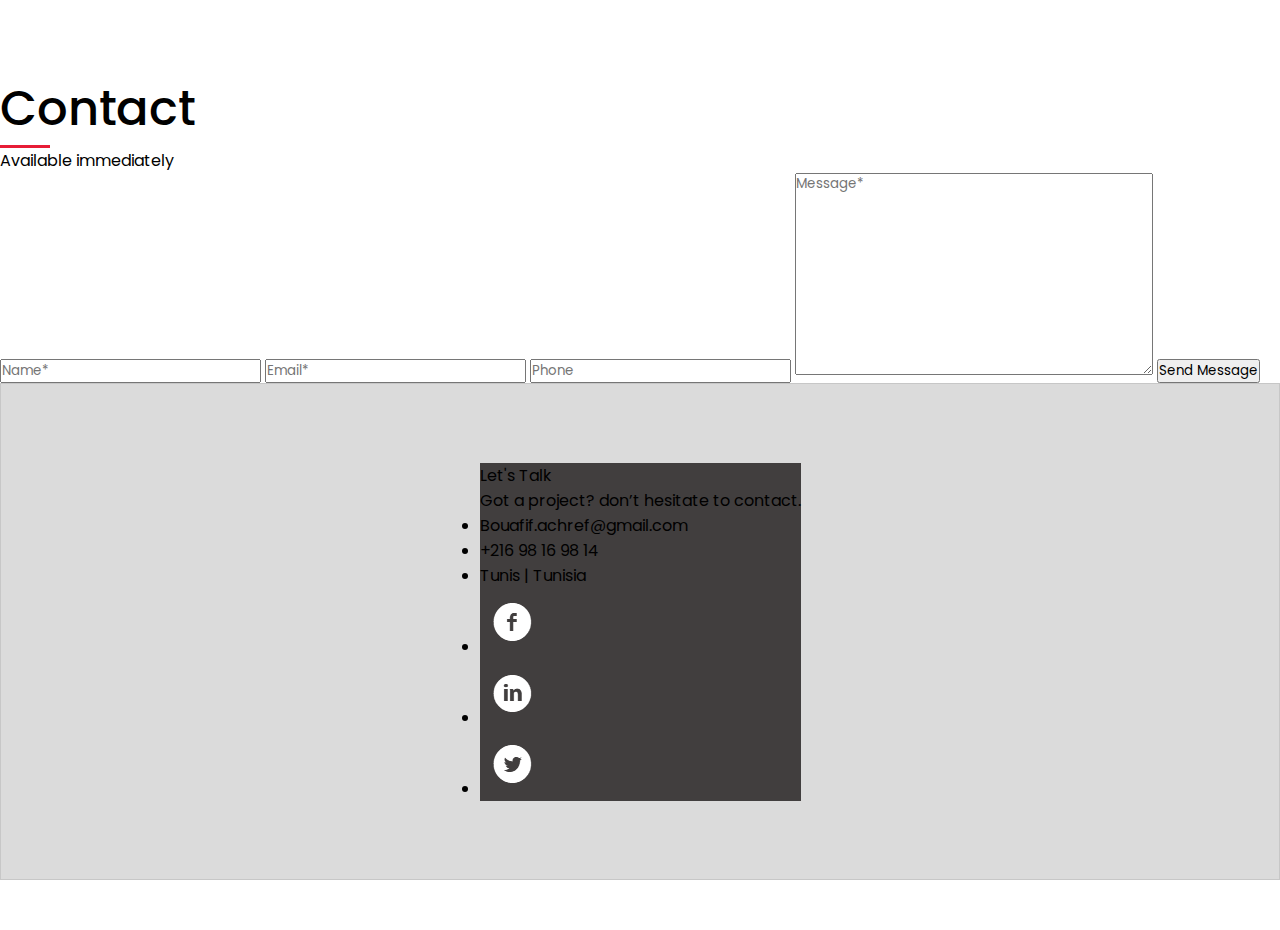
==== commit d333c6cb: "Add files via upload" ====
--- a/VersionAn.html
+++ b/VersionAn.html
@@ -44,7 +44,7 @@
             <div class="nav-lang">
                 <nav>
                     <ul>
-                        <li class=" "> Version :</li>
+                        <li class=""> Version :</li>
                         <li> <a href="index.html">Fr</a> </li>
                         <li> <a href="VersionAn.html"> An</a> </li>
                     </ul>
@@ -378,7 +378,7 @@
             <div class="col-sm-12 col-md-6 col-lg-4 mb-3">
               <div class="card shadow card-portfolio">
                 <div class="portfolio-img">
-                  <img class="" src="img/portfolio/inlucc.png" alt="" />
+                  <img class="" src="img/portfolio/inlucc.jpg" alt="" />
                 </div>
                 <div class="card-body">
                   <h5 class="card-title">INLUCC</h5>
@@ -396,7 +396,7 @@
                 <div class="portfolio-img">
                   <img
                     class=""
-                    src="img/portfolio/fact-check-news.png"
+                    src="img/portfolio/fact-check-news.jpg"
                     alt=""
                   />
                 </div>
@@ -414,7 +414,7 @@
             <div class="col-sm-12 col-md-6 col-lg-4 mb-3">
               <div class="card shadow card-portfolio">
                 <div class="portfolio-img">
-                  <img class="" src="img/portfolio/fls.png" alt="" />
+                  <img class="" src="img/portfolio/fls.jpg" alt="" />
                 </div>
                 <div class="card-body">
                   <h5 class="card-title">Faster Logistics & Services</h5>
@@ -429,7 +429,7 @@
             <div class="col-sm-12 col-md-6 col-lg-4 mb-3">
               <div class="card shadow card-portfolio">
                 <div class="portfolio-img">
-                  <img class="" src="img/portfolio/radio-nazaha.png" alt="" />
+                  <img class="" src="img/portfolio/radio-nazaha.jpg" alt="" />
                 </div>
                 <div class="card-body">
                   <h5 class="card-title">Radio nazaha</h5>
@@ -445,7 +445,7 @@
             <div class="col-sm-12 col-md-6 col-lg-4 mb-3">
               <div class="card shadow card-portfolio">
                 <div class="portfolio-img">
-                  <img class="" src="img/portfolio/actimar.png" alt="" />
+                  <img class="" src="img/portfolio/actimar.jpg" alt="" />
                 </div>
                 <div class="card-body">
                   <h5 class="card-title">Actimar</h5>
@@ -462,7 +462,7 @@
             <div class="col-sm-12 col-md-6 col-lg-4 mb-3">
               <div class="card shadow card-portfolio">
                 <div class="portfolio-img">
-                  <img class="" src="img/portfolio/sgsp.png" alt="" />
+                  <img class="" src="img/portfolio/sgsp.jpg" alt="" />
                 </div>
                 <div class="card-body">
                   <h5 class="card-title">SGSP</h5>
@@ -479,7 +479,7 @@
             <div class="col-sm-12 col-md-6 col-lg-4 mb-3">
               <div class="card shadow card-portfolio">
                 <div class="portfolio-img">
-                  <img class="" src="img/portfolio/Strategie.png" alt="" />
+                  <img class="" src="img/portfolio/Strategie.jpg" alt="" />
                 </div>
                 <div class="card-body">
                   <h5 class="card-title">Strategie nationale</h5>
@@ -496,7 +496,7 @@
             <div class="col-sm-12 col-md-6 col-lg-4 mb-3">
               <div class="card shadow card-portfolio">
                 <div class="portfolio-img">
-                  <img class="" src="img/portfolio/Victoria.png" alt="" />
+                  <img class="" src="img/portfolio/Victoria.jpg" alt="" />
                 </div>
                 <div class="card-body">
                   <h5 class="card-title">Victoria</h5>
@@ -511,7 +511,7 @@
             <div class="col-sm-12 col-md-6 col-lg-4 mb-3">
               <div class="card shadow card-portfolio">
                 <div class="portfolio-img">
-                  <img class="" src="img/portfolio/infinite.png" alt="" />
+                  <img class="" src="img/portfolio/infinite.jpg" alt="" />
                 </div>
                 <div class="card-body">
                   <h5 class="card-title">Infinite love Parfums</h5>
@@ -527,7 +527,7 @@
             <div class="col-sm-12 col-md-6 col-lg-4 mb-3">
               <div class="card shadow card-portfolio">
                 <div class="portfolio-img">
-                  <img class="" src="img/portfolio/micro-fm.png" alt="" />
+                  <img class="" src="img/portfolio/micro-fm.jpg" alt="" />
                 </div>
                 <div class="card-body">
                   <h5 class="card-title">Micro FM</h5>
@@ -544,7 +544,7 @@
             <div class="col-sm-12 col-md-6 col-lg-4 mb-3">
               <div class="card shadow card-portfolio">
                 <div class="portfolio-img">
-                  <img class="" src="img/portfolio/sayarat.png" alt="" />
+                  <img class="" src="img/portfolio/sayarat.jpg" alt="" />
                 </div>
                 <div class="card-body">
                   <h5 class="card-title">Sayarat</h5>
@@ -561,7 +561,7 @@
             <div class="col-sm-12 col-md-6 col-lg-4 mb-3">
               <div class="card shadow card-portfolio">
                 <div class="portfolio-img">
-                  <img class="" src="img/portfolio/studio-syrine.png" alt="" />
+                  <img class="" src="img/portfolio/studio-syrine.jpg" alt="" />
                 </div>
                 <div class="card-body">
                   <h5 class="card-title">Studio syrine</h5>
@@ -577,7 +577,7 @@
             <div class="col-sm-12 col-md-6 col-lg-4 mb-3">
               <div class="card shadow card-portfolio">
                 <div class="portfolio-img">
-                  <img class="" src="img/portfolio/ets-essalah-auto.tn.png" alt="" />
+                  <img class="" src="img/portfolio/ets-essalah-auto.tn.jpg" alt="" />
                 </div>
                 <div class="card-body">
                   <h5 class="card-title">Ets Essalah auto</h5>
@@ -593,7 +593,7 @@
             <div class="col-sm-12 col-md-6 col-lg-4 mb-3">
               <div class="card shadow card-portfolio">
                 <div class="portfolio-img">
-                  <img class="" src="img/portfolio/cleaning services.png" alt="" />
+                  <img class="" src="img/portfolio/cleaning services.jpg" alt="" />
                 </div>
                 <div class="card-body">
                   <h5 class="card-title">Cleaning Service</h5>
@@ -816,16 +816,16 @@
           </div>
           <div class="row text-center ">
             <div class="col-sm-6 col-md-3  ">
-              <img class=" w-100 h-100" src="img/certif/SEMrush-Academy-Certificate-9635192bd81a36827c50ee9f9a8639d3802c23fc205fa42ee421f6361b9a2bfe.png" alt="" />
+              <img class=" w-100 h-100" src="img/certif/SEMrush-Academy-Certificate-9635192bd81a36827c50ee9f9a8639d3802c23fc205fa42ee421f6361b9a2bfe.jpg" alt="" />
             </div>
             <div class="col-sm-6 col-md-3 ">
-              <img class="img-fluid" src="img/certif/SEMrush-Academy-Certificate-9f17cd0c6d31aee2288d11b19dab044b30b17cf3c599c947a044afb3e4cf93e1.png" alt="" />
+              <img class="img-fluid" src="img/certif/SEMrush-Academy-Certificate-9f17cd0c6d31aee2288d11b19dab044b30b17cf3c599c947a044afb3e4cf93e1.jpg" alt="" />
             </div>
             <div class="col-sm-6 col-md-3   ">
-              <img class="img-fluid" src="img/certif/SEMrush-Academy-Certificate-a02ab09c1a54512d1f5778a8adcc744f86a8f041e46c81770e00995a76228294.png" alt="" />
+              <img class="img-fluid" src="img/certif/SEMrush-Academy-Certificate-a02ab09c1a54512d1f5778a8adcc744f86a8f041e46c81770e00995a76228294.jpg" alt="" />
             </div>
             <div class="col-sm-6 col-md-3   ">
-              <img class="img-fluid" src="img/certif/SEMrush-Academy-Certificate-b6f89821f26ead083255cdb8655c15c734965ffe66df12d8c627c9cfc09925b2.png" alt="" />
+              <img class="img-fluid" src="img/certif/SEMrush-Academy-Certificate-b6f89821f26ead083255cdb8655c15c734965ffe66df12d8c627c9cfc09925b2.jpg" alt="" />
             </div>
            
           </div>
